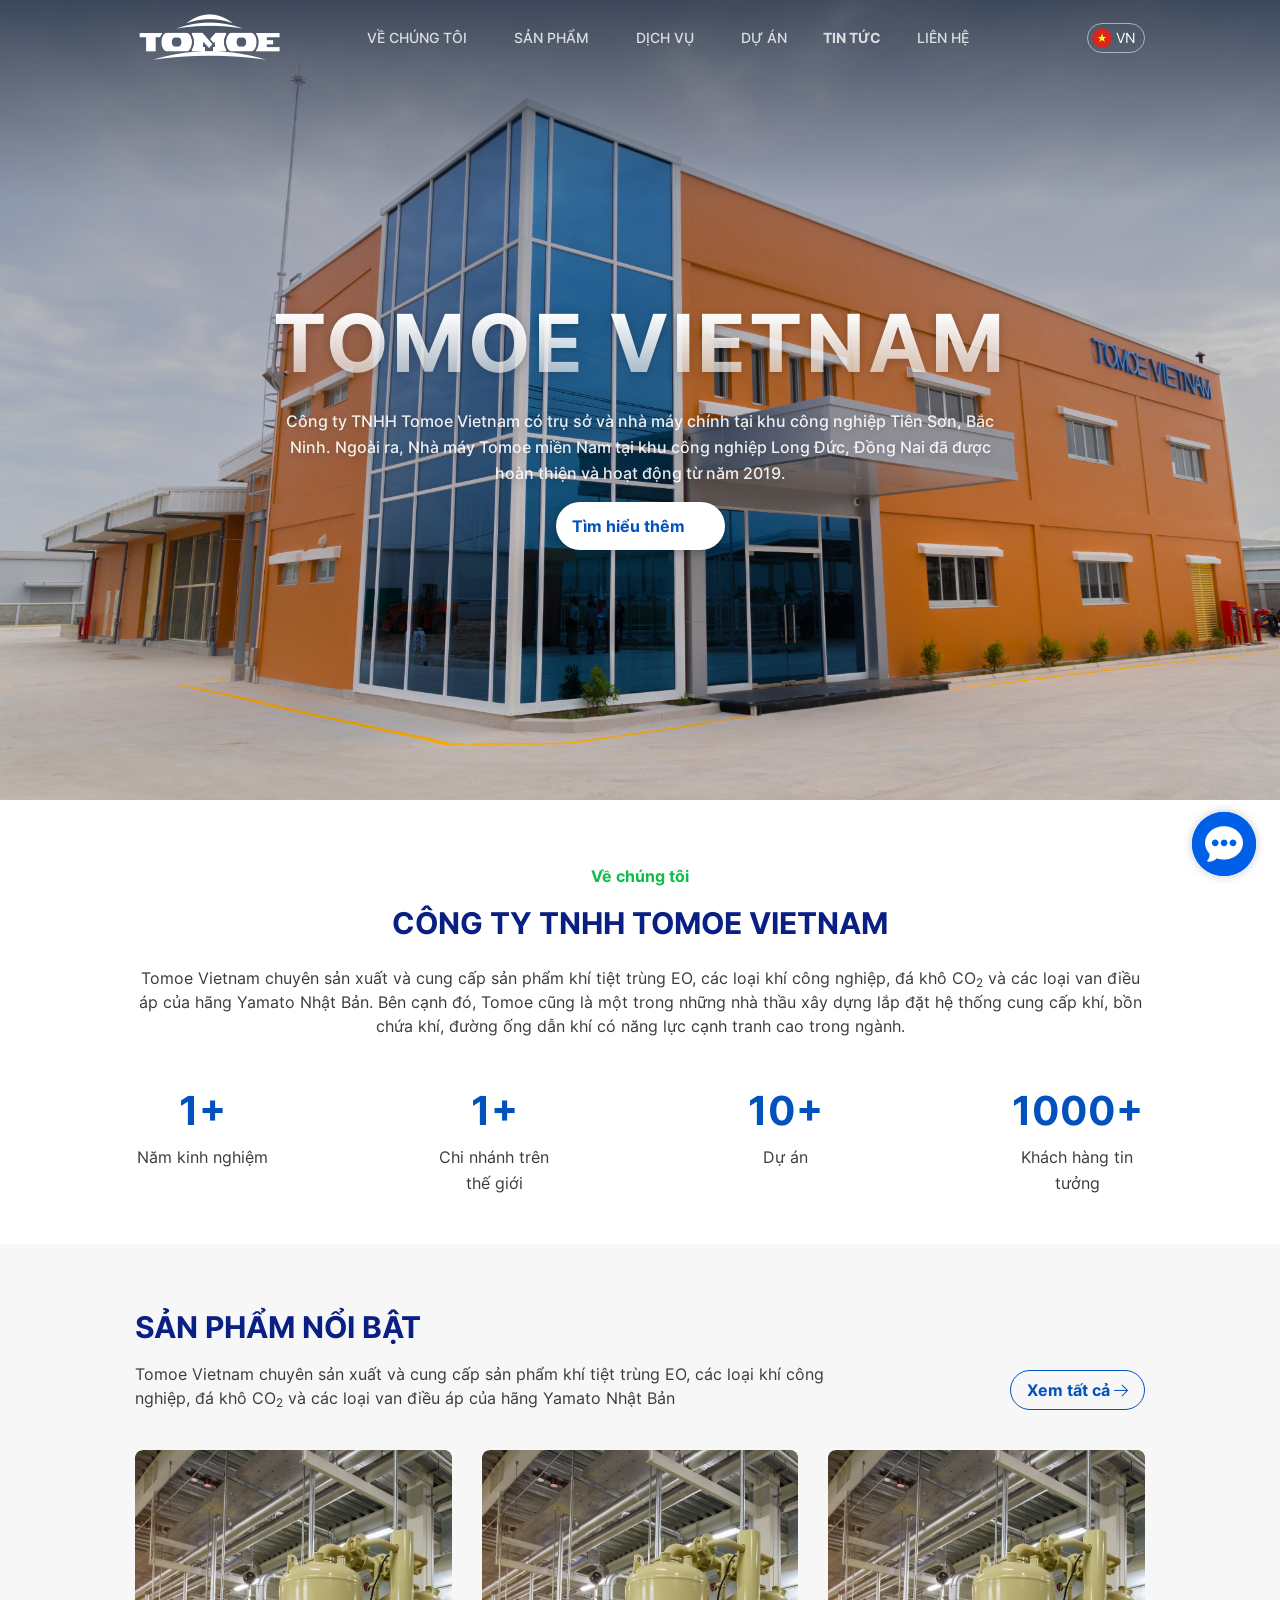
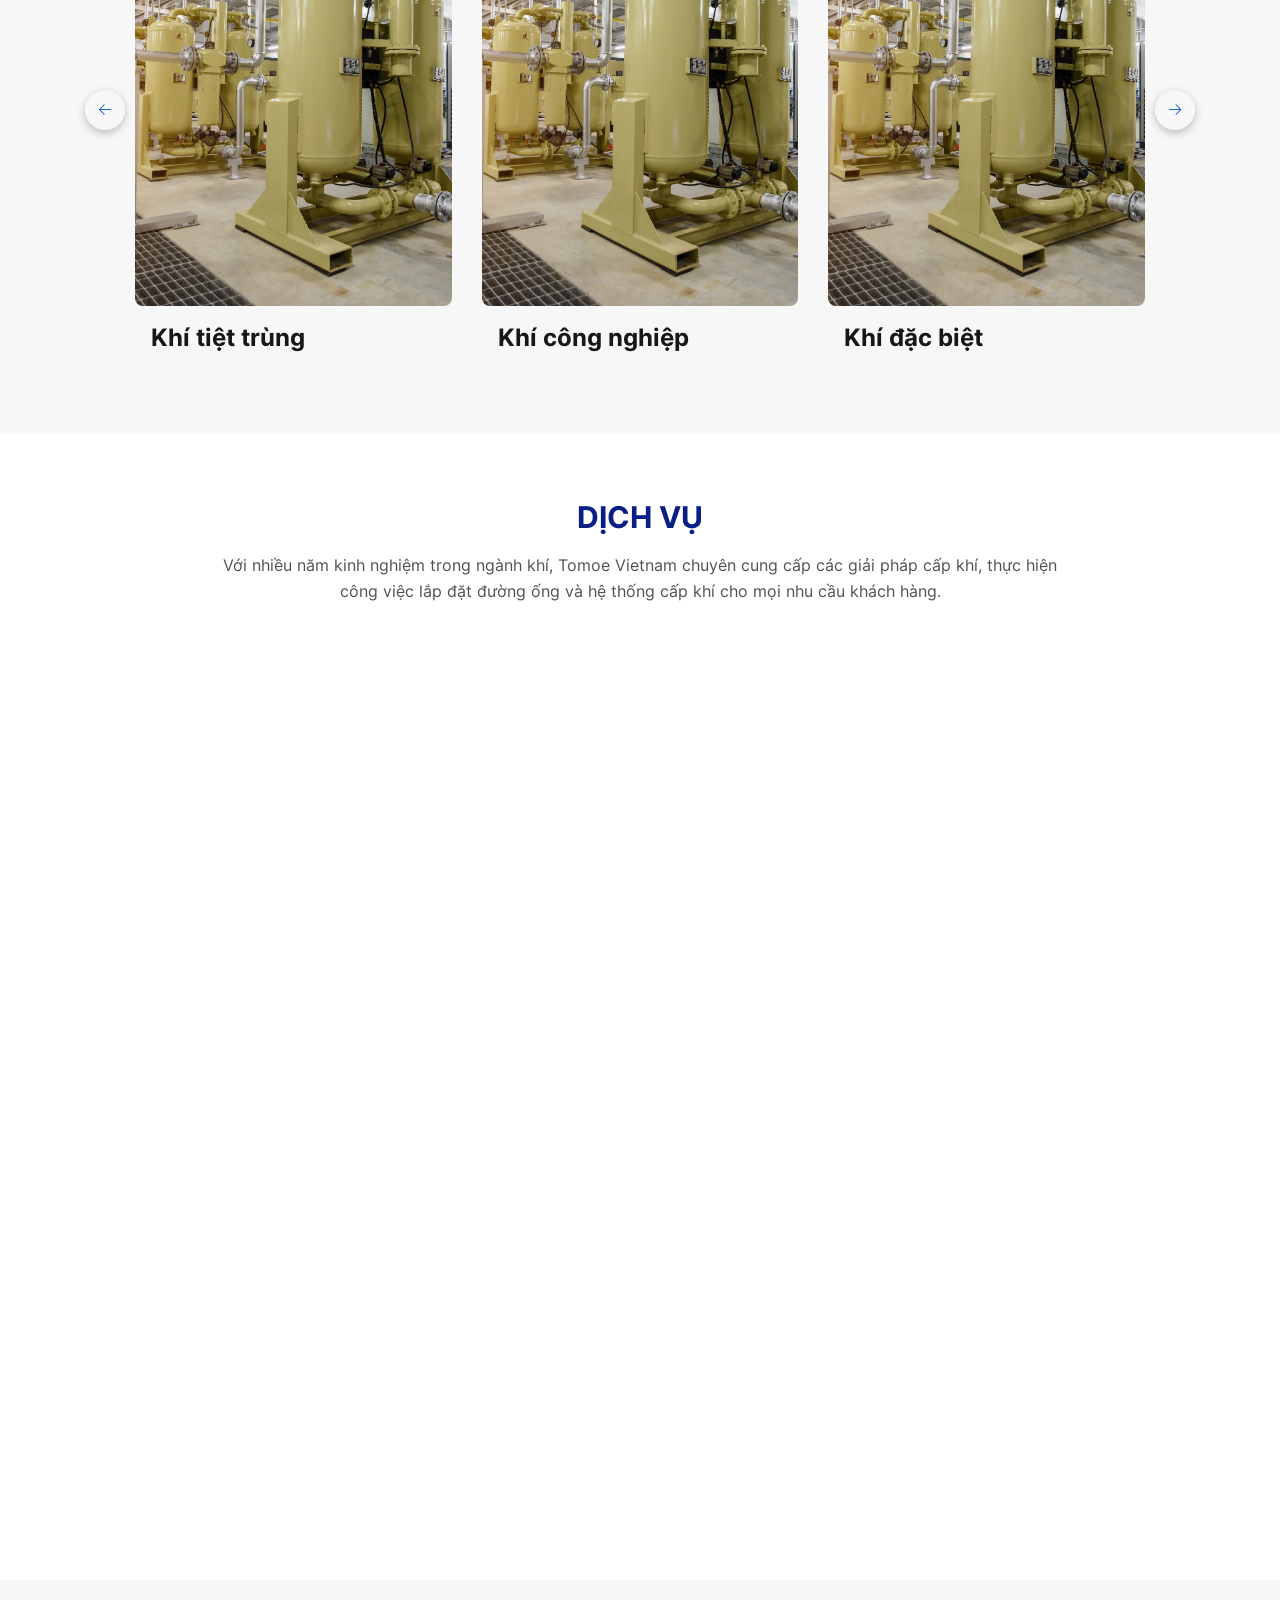
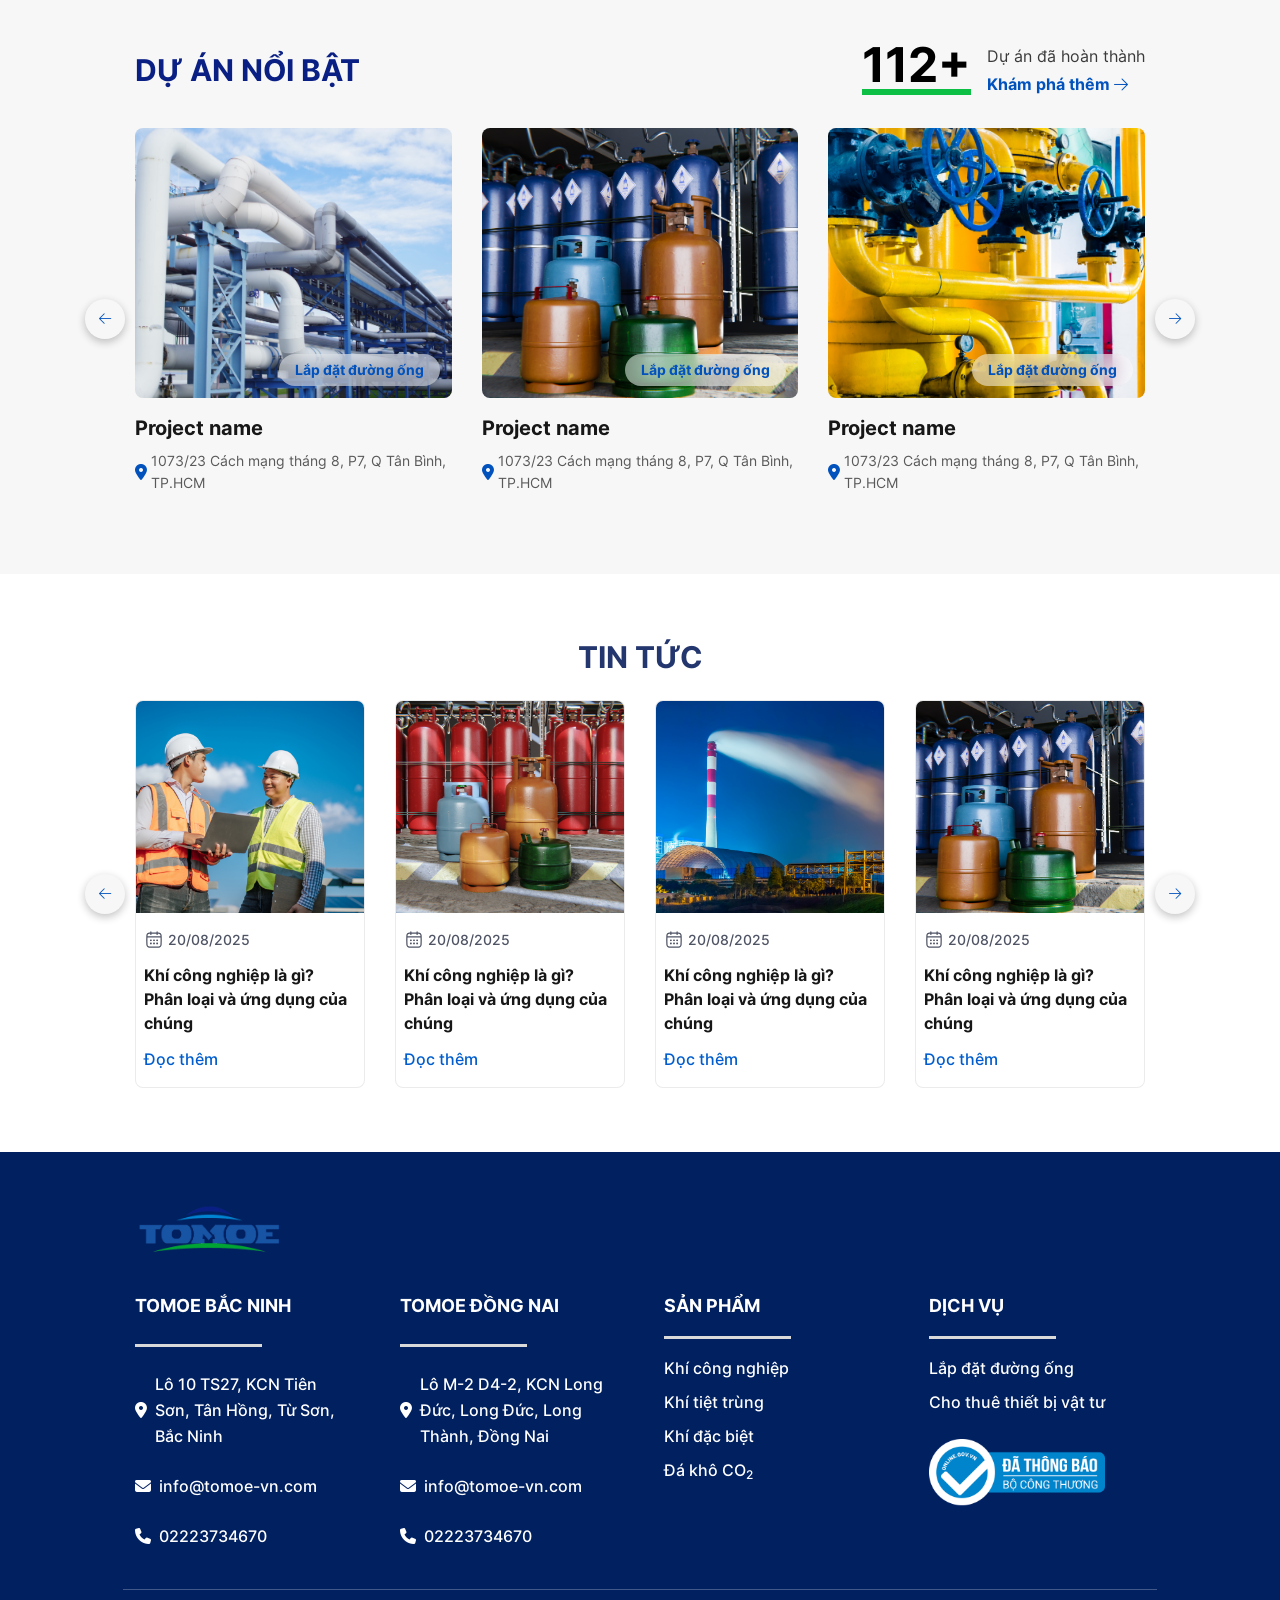
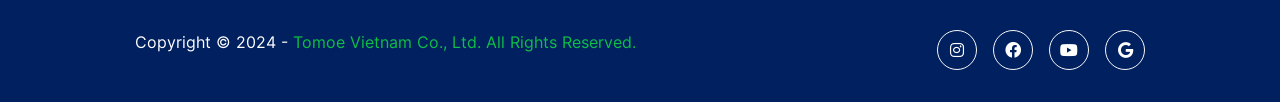
==== index.html @ 661ac026 "init theme" ====
<!DOCTYPE html>
<html lang="vi">

<head>
  <meta charset="utf-8">
  <meta name="viewport" content="width=device-width, initial-scale=1">
  <title>Tomoe Vietnam — Khí công nghiệp, khí tiệt trùng &amp; dịch vụ lắp đặt</title>
  <!-- Trang chủ theo Figma: Tomoe-VietNam, node 3061:3827 (Homepage - op1) -->
  <meta name="description"
    content="Tomoe Vietnam sản xuất và cung cấp khí tiệt trùng EO, khí công nghiệp, đá khô CO2 và dịch vụ lắp đặt đường ống, cho thuê thiết bị tại Bắc Ninh và Đồng Nai.">
  <link href="https://cdn.jsdelivr.net/npm/bootstrap@5/dist/css/bootstrap.min.css" rel="stylesheet">
  <link rel="stylesheet" href="https://unpkg.com/aos@next/dist/aos.css" />
  <link href="https://cdn.jsdelivr.net/npm/owl.carousel@2.3.4/dist/assets/owl.carousel.min.css" rel="stylesheet">
  <link rel="stylesheet"
    href="https://cdnjs.cloudflare.com/ajax/libs/odometer.js/0.4.8/themes/odometer-theme-default.min.css">
  <link href="style/style.css" rel="stylesheet">
</head>

<body class="page-home">
  <main>
    <section class="hero" aria-labelledby="hero-heading">
      <img class="hero__bg" src="images/554f3eec-7dec-4b24-9c02-e1f88b8ce74e.png" width="1440" height="800"
        alt="Nhà máy và văn phòng Tomoe Vietnam">
      <div class="hero__gradient" aria-hidden="true"></div>

      <header class="site-header navbar navbar-expand-xl navbar-dark p-0 w-100">
        <div class="container">
          <div class="site-header__bar">
            <a class="navbar-brand py-0" href="#">
              <img class="site-header__logo" src="assets/logo.png" width="153" height="76" alt="Tomoe Vietnam">
            </a>
            <button class="navbar-toggler shadow-none border-0" type="button" data-bs-toggle="collapse"
              data-bs-target="#mainNav" aria-controls="mainNav" aria-expanded="false" aria-label="Mở menu">
              <span class="navbar-toggler-icon"></span>
            </button>
            <nav class="collapse navbar-collapse justify-content-end" id="mainNav" aria-label="Chính">
              <ul class="navbar-nav site-header__nav align-items-xl-center mt-3 mt-xl-0">
                <li class="nav-item d-flex align-items-center gap-1"><a class="nav-link" href="ve-chung-toi.html">Về chúng
                    tôi</a><img class="site-header__chevron d-none d-xl-inline"
                    src="images/ef9cd179-3f30-4a53-98cf-22b5c286647d.png" width="7" height="4" alt=""></li>
                <li class="nav-item d-flex align-items-center gap-1"><a class="nav-link" href="#san-pham">Sản
                    phẩm</a><img class="site-header__chevron d-none d-xl-inline"
                    src="images/ef9cd179-3f30-4a53-98cf-22b5c286647d.png" width="7" height="4" alt=""></li>
                <li class="nav-item d-flex align-items-center gap-1"><a class="nav-link" href="#dich-vu">Dịch vụ</a><img
                    class="site-header__chevron d-none d-xl-inline"
                    src="images/ef9cd179-3f30-4a53-98cf-22b5c286647d.png" width="7" height="4" alt=""></li>
                <li class="nav-item"><a class="nav-link" href="#du-an">Dự án</a></li>
                <li class="nav-item"><a class="nav-link fw-semibold" href="tin-tuc.html">Tin tức</a></li>
                <li class="nav-item"><a class="nav-link" href="lien-he.html">Liên hệ</a></li>
                <li class="nav-item ms-xl-3">
                  <div class="site-header__tools">
                    <button type="button" class="btn btn-link p-0" aria-label="Tìm kiếm"><img
                        class="site-header__search" src="images/c0fecf38-0c7c-4d7a-afda-b432ae763163.png"
                        alt=""></button>
                    <div class="site-header__vsep" aria-hidden="true"><img
                        src="images/2bcc7972-1cbd-412e-aefd-817072a48f2d.png" alt=""></div>
                    <button type="button" class="site-header__lang site-header__locale"
                      aria-label="Chuyển sang tiếng Anh (Google Dịch)">
                      <img class="site-header__flag" src="images/b1db3ca6-cd4f-4f1f-890a-8ea16fbe6935.png" width="20"
                        height="20" alt="">
                      <span class="site-header__lang-label">VN</span>
                    </button>
                  </div>
                </li>
              </ul>
            </nav>
          </div>
        </div>
      </header>

      <div class="container hero__content">
        <h1 id="hero-heading" class="hero__title">Tomoe Vietnam</h1>
        <p class="hero__lead">Công ty TNHH Tomoe Vietnam có trụ sở và nhà máy chính tại khu công nghiệp Tiên Sơn, Bắc
          Ninh. Ngoài ra, Nhà máy Tomoe miền Nam tại khu công nghiệp Long Đức, Đồng Nai đã được hoàn thiện và hoạt động
          từ năm 2019.</p>
        <a class="hero__cta" href="ve-chung-toi.html">Tìm hiểu thêm<img
            src="images/53160e6c-74c6-4b95-b471-832168402c59.png" width="16" height="13" alt=""></a>
      </div>
    </section>

    <section id="ve-chung-toi" class="section-about">
      <div class="container">
        <div class="section-about__intro">
          <p class="section-about__kicker">Về chúng tôi</p>
          <h2 class="section-about__title">Công ty TNHH Tomoe Vietnam</h2>
          <p class="section-about__text">Tomoe Vietnam chuyên sản xuất và cung cấp sản phẩm khí tiệt trùng EO, các loại
            khí công nghiệp, đá khô CO<sub>2</sub> và các loại van điều áp của hãng Yamato Nhật Bản. Bên cạnh đó, Tomoe
            cũng là một trong những nhà thầu xây dựng lắp đặt hệ thống cung cấp khí, bồn chứa khí, đường ống dẫn khí có
            năng lực cạnh tranh cao trong ngành.</p>
        </div>

        <ul class="stats-row list-unstyled" role="list" aria-label="Thống kê nổi bật">
          <li class="stat-cell">
            <p class="stat-cell__value"><span class="odometer" data-count="1">0</span>+</p>
            <p class="stat-cell__label">Năm kinh nghiệm</p>
          </li>
          <li class="stat-divider d-none d-lg-block" aria-hidden="true"><img src="/assets/driver.svg" width="156"
              height="1" alt=""></li>
          <li class="stat-cell">
            <p class="stat-cell__value"><span class="odometer" data-count="1">0</span>+</p>
            <p class="stat-cell__label">Chi nhánh trên thế giới</p>
          </li>
          <li class="stat-divider d-none d-lg-block" aria-hidden="true"><img src="/assets/driver.svg" width="156"
              height="1" alt=""></li>
          <li class="stat-cell">
            <p class="stat-cell__value"><span class="odometer" data-count="10">0</span>+</p>
            <p class="stat-cell__label">Dự án</p>
          </li>
          <li class="stat-divider d-none d-lg-block" aria-hidden="true"><img src="/assets/driver.svg" width="156"
              height="1" alt=""></li>
          <li class="stat-cell">
            <p class="stat-cell__value"><span class="odometer" data-count="1000">0</span>+</p>
            <p class="stat-cell__label">Khách hàng tin tưởng</p>
          </li>
        </ul>
      </div>
    </section>

    <section id="san-pham" class="section-products" aria-labelledby="products-heading">
      <div class="container">
        <header class="section-products__head row align-items-end justify-content-between g-3 gx-lg-4">
          <div class="section-products__intro col-lg">
            <h2 id="products-heading" class="section-products__title">Sản phẩm nổi bật</h2>
            <p class="section-products__sub">Tomoe Vietnam chuyên sản xuất và cung cấp sản phẩm khí tiệt trùng EO, các
              loại khí công nghiệp, đá khô CO<sub>2</sub> và các loại van điều áp của hãng Yamato Nhật Bản</p>
          </div>
          <div class="col-auto">
            <a class="btn-tomoe-outline" href="#">Xem tất cả<i class="fa-light fa-arrow-right"></i></a>
          </div>
        </header>
        <div class="products-carousel position-relative">
          <div id="productsCarousel" class="owl-carousel products-carousel__owl" role="region"
            aria-roledescription="carousel" aria-labelledby="products-heading" data-products-owl>
            <div class="item">
              <article class="product-card">
                <div class="product-card__media">
                  <img class="product-card__cover" src="images/fca0f0d0-659d-47ed-a718-f6a65eaeff71.png" width="370"
                    height="456" alt="Hệ thống khí tiệt trùng">
                  <img class="product-card__cover" src="images/21077c71-6962-40c8-b947-5cf6923c99c0.png" width="370"
                    height="456" alt="" aria-hidden="true">
                  <div class="product-card__overlay">
                    <p>Khí tiệt trùng EO là hỗn hợp khí bao gồm khí CO<sub>2</sub> và khí Etylen Oxit
                      C<sub>2</sub>H<sub>4</sub>O. Hàm lượng CO<sub>2</sub> và C<sub>2</sub>H<sub>4</sub>O được tùy
                      chỉnh
                      theo yêu cầu của khách hàng, chủ yếu dựa trên yêu cầu của hệ thống tiệt trùng.</p>
                    <a href="#">Xem chi tiết<i class="fa-light fa-arrow-right"></i></a>
                  </div>
                </div>
                <h3 class="product-card__title">Khí tiệt trùng</h3>
              </article>
            </div>
            <div class="item">
              <article class="product-card">
                <div class="product-card__media">
                  <img class="product-card__cover" src="images/fca0f0d0-659d-47ed-a718-f6a65eaeff71.png" width="370"
                    height="456" alt="Ứng dụng khí công nghiệp">
                  <img class="product-card__cover" src="images/21077c71-6962-40c8-b947-5cf6923c99c0.png" width="370"
                    height="456" alt="" aria-hidden="true">
                  <div class="product-card__overlay">
                    <p>Khí tiệt trùng EO là hỗn hợp khí bao gồm khí CO<sub>2</sub> và khí Etylen Oxit
                      C<sub>2</sub>H<sub>4</sub>O. Hàm lượng CO<sub>2</sub> và C<sub>2</sub>H<sub>4</sub>O được tùy
                      chỉnh
                      theo yêu cầu của khách hàng, chủ yếu dựa trên yêu cầu của hệ thống tiệt trùng.</p>
                    <a href="san-pham-khi-cong-nghiep.html">Xem chi tiết<i class="fa-light fa-arrow-right"></i></a>
                  </div>
                </div>
                <h3 class="product-card__title">Khí công nghiệp</h3>
              </article>
            </div>
            <div class="item">
              <article class="product-card">
                <div class="product-card__media">
                  <img class="product-card__cover" src="images/fca0f0d0-659d-47ed-a718-f6a65eaeff71.png" width="370"
                    height="456" alt="Khí đặc biệt">
                  <img class="product-card__cover" src="images/21077c71-6962-40c8-b947-5cf6923c99c0.png" width="370"
                    height="456" alt="" aria-hidden="true">
                  <div class="product-card__overlay">
                    <p>Khí tiệt trùng EO là hỗn hợp khí bao gồm khí CO<sub>2</sub> và khí Etylen Oxit
                      C<sub>2</sub>H<sub>4</sub>O. Hàm lượng CO<sub>2</sub> và C<sub>2</sub>H<sub>4</sub>O được tùy
                      chỉnh
                      theo yêu cầu của khách hàng, chủ yếu dựa trên yêu cầu của hệ thống tiệt trùng.</p>
                    <a href="#">Xem chi tiết<i class="fa-light fa-arrow-right"></i></a>
                  </div>
                </div>
                <h3 class="product-card__title">Khí đặc biệt</h3>
              </article>
            </div>
          </div>
        </div>
      </div>
    </section>

    <section id="dich-vu" class="section-services" aria-labelledby="services-heading">
      <div class="container">
        <header class="section-services__head">
          <h2 id="services-heading" class="section-services__title">Dịch vụ</h2>
          <p class="section-services__lead">Với nhiều năm kinh nghiệm trong ngành khí, Tomoe Vietnam chuyên cung cấp các
            giải pháp cấp khí, thực hiện công việc lắp đặt đường ống và hệ thống cấp khí cho mọi nhu cầu khách hàng.</p>
        </header>

        <div class="service-row mb-5" data-aos-duration="700" data-aos-delay="200" data-aos="fade-right">
          <div class="row align-items-center gx-lg-4 gy-4">
            <div class="col-lg-6">
              <div class="service-row__media">
                <img src="images/0e9c6af3-5173-44d5-9667-2aab1a23d19c.png" width="585" height="400"
                  alt="Cho thuê thiết bị và vật tư ngành khí">
              </div>
            </div>
            <div class="col-lg-6">
              <div class="service-row__body">
                <div class="service-row__icon"><img src="/assets/icon.png" width="64" height="64" alt=""></div>
                <h3>Cho thuê thiết bị, vật tư</h3>
                <p>Faucibus fringilla risus amet ac elementum varius at pharetra risus. Suspendisse massa amet dolor
                  volutpat lorem malesuada aliquam mauris. Dolor magna imperdiet id vestibulum a malesuada aliquam amet
                  habitant.</p>
                <a class="service-row__link" href="#">Xem chi tiết<i class="fa-light fa-arrow-right"></i></a>
              </div>
            </div>
          </div>
        </div>

        <div class="service-row service-row--reverse mb-0" data-aos-duration="700" data-aos-delay="200"
          data-aos="fade-left">
          <div class="row align-items-center gx-lg-4 gy-4">
            <div class="col-lg-6 order-lg-2">
              <div class="service-row__media">
                <img src="images/0e9c6af3-5173-44d5-9667-2aab1a23d19c.png" width="585" height="400"
                  alt="Lắp đặt đường ống dẫn khí">
              </div>
            </div>
            <div class="col-lg-6 order-lg-1">
              <div class="service-row__body">
                <div class="service-row__icon"><img src="/assets/icon.png" width="64" height="64" alt=""></div>
                <h3>Lắp đặt đường ống</h3>
                <p>Faucibus fringilla risus amet ac elementum varius at pharetra risus. Suspendisse massa amet dolor
                  volutpat lorem malesuada aliquam mauris. Dolor magna imperdiet id vestibulum a malesuada aliquam amet
                  habitant.</p>
                <a class="service-row__link" href="#">Xem chi tiết<i class="fa-light fa-arrow-right"></i></a>
              </div>
            </div>
          </div>
        </div>
      </div>
    </section>

    <section id="du-an" class="section-projects" aria-labelledby="projects-heading">
      <div class="container">
        <div class="section-projects__head row align-items-center justify-content-between g-3 gx-lg-4">
          <div class="col-12 col-md">
            <h2 id="projects-heading" class="section-projects__title">Dự án nổi bật</h2>
          </div>
          <div class="col-12 col-md-auto">
            <div class="section-projects__stat">
              <div class="section-projects__stat-num"><span class="odometer" data-count="112">0</span>+</div>
              <div class="section-projects__stat-meta">
                <p>Dự án đã hoàn thành</p>
                <a class="section-projects__more" href="#">Khám phá thêm<i class="fa-light fa-arrow-right"></i></a>
              </div>
            </div>
          </div>
        </div>
        <div class="project-carousel position-relative">
          <div id="projectsCarousel" class="owl-carousel project-carousel__owl" role="region"
            aria-roledescription="carousel" aria-labelledby="projects-heading" data-projects-owl>
            <div class="item">
              <article class="project-card">
                <div class="project-card__media">
                  <img src="images/0e9c6af3-5173-44d5-9667-2aab1a23d19c.png" width="400" height="270"
                    alt="Công trình lắp đặt đường ống">
                  <span class="project-card__badge">Lắp đặt đường ống</span>
                </div>
                <div class="project-card-des">
                  <h3>Project name</h3>
                  <p class="project-card__loc"><i class="fa-solid fa-location-dot color-blue"></i>1073/23 Cách mạng tháng 8, P7, Q
                    Tân Bình, TP.HCM</p>
                </div>
              </article>
            </div>
            <div class="item">
              <article class="project-card">
                <div class="project-card__media">
                  <img src="images/09d31083-a48b-4363-9147-c40a24a32d6d.png" width="400" height="270"
                    alt="Dự án hệ thống khí">
                  <span class="project-card__badge">Lắp đặt đường ống</span>
                </div>
                <div class="project-card-des">
                  <h3>Project name</h3>
                  <p class="project-card__loc"><i class="fa-solid fa-location-dot color-blue"></i>1073/23 Cách mạng tháng 8, P7, Q
                    Tân Bình, TP.HCM</p>
                </div>
              </article>
            </div>
            <div class="item">
              <article class="project-card">
                <div class="project-card__media">
                  <img src="images/7e59c3dc-9ed4-4bb9-b627-11880f4ac20c.png" width="400" height="270"
                    alt="Dự án nhà máy">
                  <span class="project-card__badge">Lắp đặt đường ống</span>
                </div>
                <div class="project-card-des">
                  <h3>Project name</h3>
                  <p class="project-card__loc"><i class="fa-solid fa-location-dot color-blue"></i>1073/23 Cách mạng tháng 8, P7, Q
                    Tân Bình, TP.HCM</p>
                </div>
              </article>
            </div>
            
          </div>
        </div>
      </div>
    </section>

    <section id="tin-tuc" class="section-news" aria-labelledby="news-heading">
      <div class="container">
        <h2 id="news-heading" class="section-news__title text-center mb-4">Tin tức</h2>
        <div class="news-wrap position-relative">
          <div class="news-carousel position-relative">
            <div id="newsCarousel" class="owl-carousel news-carousel__owl" role="region"
              aria-roledescription="carousel" aria-labelledby="news-heading" data-news-owl>
              <div class="item">
                <article class="news-card">
                  <div class="news-card__img">
                    <img src="images/dc4aed71-9378-450f-8271-977d5af17149.png" width="280" height="212"
                      alt="Minh họa bài viết về khí công nghiệp">
                  </div>
                  <div class="news-card__body">
                    <div class="news-card__meta"><img src="/assets/caculate.svg" width="20"
                        height="20" alt=""><time datetime="2025-08-20">20/08/2025</time></div>
                    <h3 class="news-card__title">Khí công nghiệp là gì? Phân loại và ứng dụng của chúng</h3>
                    <a class="news-card__more" href="#">Đọc thêm</a>
                  </div>
                </article>
              </div>
              <div class="item">
                <article class="news-card">
                  <div class="news-card__img"><img src="images/2d945aa2-ee66-4346-98c5-d820f57b3e96.png" width="280"
                      height="212" alt="Hình ảnh tin tức khí công nghiệp"></div>
                  <div class="news-card__body">
                    <div class="news-card__meta"><img src="/assets/caculate.svg" width="20"
                        height="20" alt=""><time datetime="2025-08-20">20/08/2025</time></div>
                    <h3 class="news-card__title">Khí công nghiệp là gì? Phân loại và ứng dụng của chúng</h3>
                    <a class="news-card__more" href="#">Đọc thêm</a>
                  </div>
                </article>
              </div>
              <div class="item">
                <article class="news-card">
                  <div class="news-card__img"><img src="images/deecb830-5816-44dd-a9fc-bbd19f56c35a.png" width="280"
                      height="212" alt="Ứng dụng khí trong công nghiệp"></div>
                  <div class="news-card__body">
                    <div class="news-card__meta"><img src="/assets/caculate.svg" width="20"
                        height="20" alt=""><time datetime="2025-08-20">20/08/2025</time></div>
                    <h3 class="news-card__title">Khí công nghiệp là gì? Phân loại và ứng dụng của chúng</h3>
                    <a class="news-card__more" href="#">Đọc thêm</a>
                  </div>
                </article>
              </div>
              <div class="item">
                <article class="news-card">
                  <div class="news-card__img"><img src="images/09d31083-a48b-4363-9147-c40a24a32d6d.png" width="280"
                      height="212" alt="Dự án và tin tức Tomoe"></div>
                  <div class="news-card__body">
                    <div class="news-card__meta"><img src="/assets/caculate.svg" width="20"
                        height="20" alt=""><time datetime="2025-08-20">20/08/2025</time></div>
                    <h3 class="news-card__title">Khí công nghiệp là gì? Phân loại và ứng dụng của chúng</h3>
                    <a class="news-card__more" href="#">Đọc thêm</a>
                  </div>
                </article>
              </div>
            </div>
          </div>
        </div>
      </div>
    </section>

  </main>

  <footer id="lien-he" class="site-footer">
    <div class="site-footer__inner">
      <div class="container">
        <img class="site-footer__logo" src="images/97283b86-d141-48a7-bd26-efb7ad5d20e3.png" width="190" height="94"
          alt="Tomoe Vietnam">

        <div class="row site-footer__grid gy-4 gx-xl-5 mb-4">
          <address class="site-footer__col site-footer__col--office col-md-6 col-xl-3">
            <p class="site-footer__col-title">Tomoe Bắc Ninh</p>
            <hr class="site-footer__rule">
            <p class="site-footer__line"><i class="fa-solid fa-location-dot"></i>Lô 10 TS27,
              KCN Tiên Sơn, Tân Hồng, Từ Sơn, Bắc Ninh</p>
            <p class="site-footer__line"><i class="fa-solid fa-envelope"></i><a
                href="mailto:info@tomoe-vn.com">info@tomoe-vn.com</a></p>
            <p class="site-footer__line site-footer__line--phone"><i class="fa-solid fa-phone"></i><a
                href="tel:+842223734670">02223734670</a></p>
          </address>
          <address class="site-footer__col site-footer__col--office col-md-6 col-xl-3">
            <p class="site-footer__col-title">Tomoe Đồng Nai</p>
            <hr class="site-footer__rule">
            <p class="site-footer__line"><i class="fa-solid fa-location-dot"></i>Lô M-2
              D4-2, KCN Long Đức, Long Đức, Long Thành, Đồng Nai</p>
            <p class="site-footer__line"><i class="fa-solid fa-envelope"></i><a
                href="mailto:info@tomoe-vn.com">info@tomoe-vn.com</a></p>
            <p class="site-footer__line site-footer__line--phone"><i class="fa-solid fa-phone"></i><a
                href="tel:+842223734670">02223734670</a></p>
          </address>
          <div class="site-footer__col col-md-6 col-xl-3">
            <p class="site-footer__col-title">Sản phẩm</p>
            <hr class="site-footer__rule">
            <ul class="site-footer__list">
              <li><a href="san-pham-khi-cong-nghiep.html">Khí công nghiệp</a></li>
              <li><a href="#san-pham">Khí tiệt trùng</a></li>
              <li><a href="#san-pham">Khí đặc biệt</a></li>
              <li><a href="#san-pham">Đá khô CO<sub>2</sub></a></li>
            </ul>
          </div>
          <div class="site-footer__col site-footer__col--links col-md-6 col-xl-3">
            <p class="site-footer__col-title">Dịch vụ</p>
            <hr class="site-footer__rule">
            <ul class="site-footer__list">
              <li><a href="#dich-vu">Lắp đặt đường ống</a></li>
              <li><a href="#dich-vu">Cho thuê thiết bị vật tư</a></li>
            </ul>
            <div class="site-footer__badge mt-4">
              <img src="images/732d64cd-8dff-46f0-8381-f8474f853b54.png" width="176" height="67"
                alt="Đã thông báo Bộ Công Thương">
            </div>
          </div>
        </div>

        <div
          class="site-footer__bottom row align-items-center justify-content-between gy-3 pt-4 border-top border-white border-opacity-25">
          <p class="site-footer__copy col-12 col-md mb-0">Copyright © 2024 - <span>Tomoe Vietnam Co., Ltd. All Rights
              Reserved.</span></p>
          <div class="site-footer__social col-12 col-md-auto d-flex flex-wrap gap-3 justify-content-md-end">
            <a href="#" aria-label="Instagram">
             <i class="fa-brands fa-instagram"></i>
              </a>
            <a href="#" aria-label="Facebook">
              <i class="fa-brands fa-facebook"></i>
              </a>
            <a href="#" aria-label="YouTube">
              <i class="fa-brands fa-youtube"></i>
            </a>
            <a href="#" aria-label="Google">
              <i class="fa-brands fa-google"></i>
            </a>
          </div>
        </div>
      </div>
    </div>
  </footer>

  <a class="chat-fab" href="lien-he.html" aria-label="Liên hệ nhanh"><img
      src="/assets/chat.png"  alt=""></a>

  <script src="https://cdn.jsdelivr.net/npm/bootstrap@5/dist/js/bootstrap.bundle.min.js"></script>
  <script src="js/header-locale-toggle.js"></script>
  <script src="https://cdn.jsdelivr.net/npm/jquery@3.7.1/dist/jquery.min.js"></script>
  <script src="https://cdn.jsdelivr.net/npm/owl.carousel@2.3.4/dist/owl.carousel.min.js"></script>
  <script src="https://unpkg.com/aos@next/dist/aos.js"></script>
  <script src="https://cdnjs.cloudflare.com/ajax/libs/odometer.js/0.4.8/odometer.min.js"></script>
  <script src="js/products-owl.js"></script>
  <script>
    AOS.init();
    document.querySelectorAll('.odometer').forEach(el => {
      const value = el.getAttribute('data-count');

      setTimeout(() => {
        el.innerHTML = value;
      }, 300);
    });
  </script>
</body>

</html>
---- style/style.css ----
@charset "UTF-8";
@import url("all.css");
:root {
  --tomoe-blue-title: #0a1f84;
  --tomoe-blue-500: #0252bd;
  --tomoe-blue-100: #b1c9eb;
  --tomoe-green: #0ebf46;
  --tomoe-gray-body: #3a3a3a;
  --tomoe-gray-muted: #595959;
  --tomoe-gray-9: #171717;
  --tomoe-bg-muted: #f7f7f7;
  --tomoe-footer-deep: #012060;
  --tomoe-footer-top: #142674;
  --tomoe-link-blue: #015dcd;
  --tomoe-news-title: #23366d;
  /* Chữ: chỉ Inter local trong webfonts/ — không dùng CDN */
  --tomoe-font-sans: 'Inter', system-ui, -apple-system, 'Segoe UI', sans-serif;
}

@font-face {
  font-family: "Inter";
  font-style: normal;
  font-weight: 400;
  font-display: swap;
  src: url("../webfonts/Inter-Regular.otf") format("opentype");
}
@font-face {
  font-family: "Inter";
  font-style: normal;
  font-weight: 500;
  font-display: swap;
  src: url("../webfonts/Inter-Medium.otf") format("opentype");
}
/* Chỉ có 3 file OTF: 600–900 dùng bản Bold để khớp font-weight trong CSS */
@font-face {
  font-family: "Inter";
  font-style: normal;
  font-weight: 600;
  font-display: swap;
  src: url("../webfonts/Inter-Bold.otf") format("opentype");
}
@font-face {
  font-family: "Inter";
  font-style: normal;
  font-weight: 700;
  font-display: swap;
  src: url("../webfonts/Inter-Bold.otf") format("opentype");
}
@font-face {
  font-family: "Inter";
  font-style: normal;
  font-weight: 800;
  font-display: swap;
  src: url("../webfonts/Inter-Bold.otf") format("opentype");
}
@font-face {
  font-family: "Inter";
  font-style: normal;
  font-weight: 900;
  font-display: swap;
  src: url("../webfonts/Inter-Bold.otf") format("opentype");
}
html {
  scroll-behavior: smooth;
  scroll-padding-top: 6rem;
  font-family: var(--tomoe-font-sans);
  font-weight: 400;
}

body {
  font-family: var(--tomoe-font-sans);
  font-weight: 400;
  padding: 0;
  margin: 0;
  top: 0 !important;
}

.page-home .container {
  max-width: 1440px;
  margin-left: auto;
  margin-right: auto;
  padding-left: 135px;
  padding-right: 135px;
  width: 100%;
}
@media (max-width: 1199.98px) {
  .page-home .container {
    padding-left: 48px;
    padding-right: 48px;
  }
}
@media (max-width: 767.98px) {
  .page-home .container {
    padding-left: 16px;
    padding-right: 16px;
  }
}

.ul-reset {
  padding: 0;
  margin: 0;
}
.ul-reset li {
  list-style: none;
}

.hero {
  position: relative;
  min-height: 800px;
  margin: 0 auto;
  background: #010f26;
}

.hero__bg {
  position: absolute;
  inset: 0;
  width: 100%;
  height: 100%;
  -o-object-fit: cover;
     object-fit: cover;
}

.hero__gradient {
  position: absolute;
  inset: 0;
  background: linear-gradient(180deg, rgba(1, 16, 38, 0.7) 0%, rgba(2, 26, 59, 0.2) 25.24%, rgba(2, 26, 59, 0) 68.75%, rgba(2, 26, 59, 0) 100%);
  pointer-events: none;
}

.site-header {
  position: relative;
  z-index: 10;
  padding: 4px 0;
  min-height: 72px;
}

.site-header.navbar {
  background: transparent !important;
}

.site-header__bar {
  display: flex;
  flex-wrap: wrap;
  align-items: center;
  justify-content: space-between;
  gap: 12px;
  width: 100%;
}

.site-header__logo {
  height: 76px;
  width: auto;
  display: block;
}

.site-header__nav .nav-link {
  font-size: 14px;
  font-weight: 500;
  line-height: 22px;
  color: rgba(255, 255, 255, 0.8) !important;
  text-transform: uppercase;
  padding: 0.5rem 0 !important;
}

@media (min-width: 1200px) {
  .site-header__nav {
    -moz-column-gap: 36px;
         column-gap: 36px;
  }
}
.site-header__nav .nav-link:hover {
  color: #fff !important;
}

.site-header__nav .nav-item {
  display: flex;
  align-items: center;
  gap: 8px;
}

.site-header__chevron {
  width: 7px;
  height: 4px;
}

.site-header__tools {
  display: flex;
  align-items: center;
  gap: 16px;
}

.site-header__search {
  width: 16px;
  height: 16px;
}

.site-header__vsep {
  width: 16px;
  height: 16px;
  display: flex;
  align-items: center;
  justify-content: center;
}

.site-header__vsep img {
  width: 16px;
  height: 1px;
}

.site-header__lang {
  display: flex;
  align-items: center;
  gap: 4px;
  border: 1px solid rgba(236, 239, 244, 0.6);
  border-radius: 28px;
  padding: 4px 8px 4px 4px;
}

button.site-header__lang.site-header__locale {
  background: transparent;
  margin: 0;
  font: inherit;
  font-family: inherit;
  cursor: pointer;
  -moz-appearance: none;
       appearance: none;
  -webkit-appearance: none;
}

.site-header__locale:focus-visible {
  outline: 2px solid #10a6ff;
  outline-offset: 2px;
}

.site-header-google-translate {
  position: absolute;
  width: 0;
  height: 0;
  overflow: hidden;
  opacity: 0;
  pointer-events: none;
}

iframe.skiptranslate,
.goog-te-banner-frame {
  display: none !important;
}

.site-header__flag {
  width: 20px;
  height: 20px;
  border-radius: 50%;
  -o-object-fit: cover;
     object-fit: cover;
}

.site-header__lang span {
  font-size: 14px;
  line-height: 20px;
  color: #fff;
}

.hero__content {
  position: relative;
  z-index: 2;
  padding: 218px 0 120px;
  text-align: center;
  display: flex;
  flex-direction: column;
  align-items: center;
  gap: 16px;
  filter: drop-shadow(0 2px 5px rgba(0, 0, 0, 0.25));
}

@media (max-width: 1199.98px) {
  .hero__content {
    padding-top: 160px;
  }
}
@media (max-width: 767.98px) {
  .hero__content {
    padding: 120px 0 80px;
  }
}
.hero__title {
  margin: 0;
  font-size: 80px;
  line-height: 98px;
  font-weight: 900;
  letter-spacing: 3.2px;
  text-transform: uppercase;
  background: linear-gradient(to top, rgba(255, 255, 255, 0.5) 0%, #ffffff 82%);
  -webkit-background-clip: text;
  background-clip: text;
  -webkit-text-fill-color: transparent;
  color: transparent;
}

@media (max-width: 767.98px) {
  .hero__title {
    font-size: 42px;
    line-height: 1.1;
    letter-spacing: 1px;
  }
}
.hero__lead {
  margin: 0;
  max-width: 724px;
  font-size: 16px;
  font-weight: 500;
  line-height: 26px;
  color: rgba(255, 255, 255, 0.9);
}

.hero__cta {
  display: inline-flex;
  align-items: center;
  gap: 8px;
  height: 48px;
  padding: 8px 16px;
  background: #fff;
  border-radius: 56px;
  text-decoration: none;
  font-size: 16px;
  font-weight: 600;
  line-height: 24px;
  color: var(--tomoe-blue-500);
}

.hero__cta img {
  width: 16px;
  height: 13px;
}

.section-about {
  padding: 64px 0 48px;
}

.section-about__intro {
  text-align: center;
  max-width: 1170px;
  margin: 0 auto;
}

.section-about__kicker {
  margin: 0 0 16px;
  font-size: 16px;
  font-weight: 600;
  line-height: 24px;
  color: var(--tomoe-green);
}

.section-about__title {
  margin: 0 0 24px;
  font-size: 30px;
  font-weight: 700;
  line-height: 38px;
  text-transform: uppercase;
  color: var(--tomoe-blue-title);
}

.section-about__text {
  margin: 0 auto;
  max-width: 1170px;
  font-size: 16px;
  line-height: 24px;
  color: var(--tomoe-gray-body);
}

.stats-row {
  margin-top: 48px;
  display: flex;
  align-items: stretch;
  justify-content: space-between;
  gap: 0;
}

ul.stats-row {
  list-style: none;
  padding-inline-start: 0;
  margin-block-end: 0;
}

@media (max-width: 991.98px) {
  .stats-row {
    flex-wrap: wrap;
    justify-content: center;
    gap: 32px;
  }
}
.stat-cell {
  flex: 1 1 0;
  text-align: center;
  display: flex;
  flex-direction: column;
  align-items: center;
  gap: 8px;
  min-width: 0;
}

.stat-cell__value {
  margin: 0;
  font-size: 40px;
  font-weight: 600;
  line-height: 50px;
  color: var(--tomoe-blue-500);
}

.stat-cell__label {
  margin: 0;
  font-size: 16px;
  line-height: 26px;
  color: var(--tomoe-gray-body);
}

.stat-divider {
  width: 156px;
  height: 0;
  flex-shrink: 0;
  align-self: center;
  transform: rotate(90deg);
}

.stat-divider img {
  display: block;
  width: 156px;
  height: 1px;
}

@media (max-width: 991.98px) {
  .stat-divider {
    display: none;
  }
}
/* â€”â€” Products â€”â€” */
.section-products {
  background: var(--tomoe-bg-muted);
  padding: 64px 0;
}

.section-products__head {
  margin-bottom: 40px;
}

.section-products__title {
  margin: 0 0 16px;
  font-size: 30px;
  font-weight: 700;
  line-height: 38px;
  text-transform: uppercase;
  color: var(--tomoe-blue-title);
}

.section-products__sub {
  margin: 0;
  max-width: 724px;
  font-size: 16px;
  line-height: 24px;
  color: var(--tomoe-gray-body);
}

.btn-tomoe-outline {
  display: inline-flex;
  align-items: center;
  gap: 4px;
  height: 40px;
  padding: 8px 16px;
  border: 1px solid var(--tomoe-blue-500);
  border-radius: 56px;
  background: transparent;
  font-size: 16px;
  font-weight: 600;
  line-height: 24px;
  color: var(--tomoe-blue-500);
  text-decoration: none;
  white-space: nowrap;
}

.project-card-des {
  display: flex;
  gap: 8px;
  flex-direction: column;
}

.color-blue {
  color: var(--tomoe-blue-500);
}

.btn-tomoe-outline img {
  width: 24px;
  height: 24px;
}

/* Owl — Sản phẩm nổi bật */
.products-carousel {
  position: relative;
}
.products-carousel .owl-carousel .owl-dots.disabled,
.products-carousel .owl-carousel .owl-nav.disabled {
  display: flex;
}

.products-carousel__owl .item {
  display: flex;
  justify-content: center;
}
.products-carousel__owl .owl-nav {
  position: absolute;
  left: 0;
  right: 0;
  top: 50%;
  transform: translateY(-50%);
  display: flex;
  justify-content: space-between;
  align-items: center;
  margin: 0;
  pointer-events: none;
  z-index: 2;
}
.products-carousel__owl .owl-nav button.owl-prev {
  transform: translateX(-50px);
}
.products-carousel__owl .owl-nav button.owl-next {
  transform: translateX(50px);
}
.products-carousel__owl .owl-nav button.owl-prev,
.products-carousel__owl .owl-nav button.owl-next {
  pointer-events: auto;
  width: 40px;
  height: 40px;
  padding: 0;
  margin: 0;
  border: 0;
  background: var(--tomoe-bg-muted) !important;
  border-radius: 50%;
  cursor: pointer;
  display: flex;
  align-items: center;
  justify-content: center;
  box-shadow: rgba(0, 0, 0, 0.24) 0 3px 8px;
}
.products-carousel__owl .owl-nav button.owl-prev i,
.products-carousel__owl .owl-nav button.owl-next i {
  font-size: 14px;
}
.products-carousel__owl .owl-nav button span {
  display: flex;
  line-height: 0;
}
.products-carousel__owl .owl-nav button.owl-prev.disabled,
.products-carousel__owl .owl-nav button.owl-next.disabled {
  opacity: 1 !important;
  cursor: pointer !important;
  pointer-events: auto !important;
}
.products-carousel__owl .owl-nav button .products-carousel__nav-icon {
  font-size: 28px;
  line-height: 1;
  color: var(--tomoe-blue-500);
}
@media (max-width: 1299.98px) {
  .products-carousel__owl .owl-nav {
    display: none;
  }
}

/* Owl — Dự án nổi bật */
.project-carousel {
  position: relative;
}
.project-carousel .owl-carousel .owl-dots.disabled,
.project-carousel .owl-carousel .owl-nav.disabled {
  display: flex;
}

.project-carousel__owl .item {
  display: flex;
  justify-content: center;
}
.project-carousel__owl .owl-nav {
  position: absolute;
  left: 0;
  right: 0;
  top: 50%;
  transform: translateY(-50%);
  display: flex;
  justify-content: space-between;
  align-items: center;
  margin: 0;
  pointer-events: none;
  z-index: 2;
}
.project-carousel__owl .owl-nav button.owl-prev {
  transform: translateX(-50px);
}
.project-carousel__owl .owl-nav button.owl-next {
  transform: translateX(50px);
}
.project-carousel__owl .owl-nav button.owl-prev,
.project-carousel__owl .owl-nav button.owl-next {
  pointer-events: auto;
  width: 40px;
  height: 40px;
  padding: 0;
  margin: 0;
  border: 0;
  background: var(--tomoe-bg-muted) !important;
  border-radius: 50%;
  cursor: pointer;
  display: flex;
  align-items: center;
  justify-content: center;
  box-shadow: rgba(0, 0, 0, 0.24) 0 3px 8px;
}
.project-carousel__owl .owl-nav button.owl-prev i,
.project-carousel__owl .owl-nav button.owl-next i {
  font-size: 14px;
}
.project-carousel__owl .owl-nav button span {
  display: flex;
  line-height: 0;
}
.project-carousel__owl .owl-nav button.owl-prev.disabled,
.project-carousel__owl .owl-nav button.owl-next.disabled {
  opacity: 1 !important;
  cursor: pointer !important;
  pointer-events: auto !important;
}
.project-carousel__owl .owl-nav button .products-carousel__nav-icon {
  font-size: 28px;
  line-height: 1;
  color: var(--tomoe-blue-500);
}
@media (max-width: 1299.98px) {
  .project-carousel__owl .owl-nav {
    display: none;
  }
}

/* Owl — Tin tức */
.news-carousel {
  position: relative;
}
.news-carousel .owl-carousel .owl-dots.disabled,
.news-carousel .owl-carousel .owl-nav.disabled {
  display: flex;
}

.news-carousel__owl .item {
  display: flex;
  justify-content: center;
}
.news-carousel__owl .owl-nav {
  position: absolute;
  left: 0;
  right: 0;
  top: 50%;
  transform: translateY(-50%);
  display: flex;
  justify-content: space-between;
  align-items: center;
  margin: 0;
  pointer-events: none;
  z-index: 2;
}
.news-carousel__owl .owl-nav button.owl-prev {
  transform: translateX(-50px);
}
.news-carousel__owl .owl-nav button.owl-next {
  transform: translateX(50px);
}
.news-carousel__owl .owl-nav button.owl-prev,
.news-carousel__owl .owl-nav button.owl-next {
  pointer-events: auto;
  width: 40px;
  height: 40px;
  padding: 0;
  margin: 0;
  border: 0;
  background: var(--tomoe-bg-muted) !important;
  border-radius: 50%;
  cursor: pointer;
  display: flex;
  align-items: center;
  justify-content: center;
  box-shadow: rgba(0, 0, 0, 0.24) 0 3px 8px;
}
.news-carousel__owl .owl-nav button.owl-prev i,
.news-carousel__owl .owl-nav button.owl-next i {
  font-size: 14px;
}
.news-carousel__owl .owl-nav button span {
  display: flex;
  line-height: 0;
}
.news-carousel__owl .owl-nav button.owl-prev.disabled,
.news-carousel__owl .owl-nav button.owl-next.disabled {
  opacity: 1 !important;
  cursor: pointer !important;
  pointer-events: auto !important;
}
.news-carousel__owl .owl-nav button .products-carousel__nav-icon {
  font-size: 28px;
  line-height: 1;
  color: var(--tomoe-blue-500);
}
@media (max-width: 1299.98px) {
  .news-carousel__owl .owl-nav {
    display: none;
  }
}

.product-card {
  max-width: 370px;
  margin-left: auto;
  margin-right: auto;
  width: 100%;
  border-radius: 8px;
  overflow: hidden;
}

.product-card__media {
  position: relative;
  height: 456px;
  overflow: hidden;
  border-radius: 8px;
}

.product-card__media img.product-card__cover {
  position: absolute;
  inset: 0;
  width: 100%;
  height: 100%;
  -o-object-fit: cover;
     object-fit: cover;
}

.product-card__overlay {
  position: absolute;
  inset: 0;
  box-sizing: border-box;
  background: rgba(9, 31, 132, 0.85);
  opacity: 0;
  transition: opacity 0.25s ease;
  display: flex;
  flex-direction: column;
  align-items: flex-start;
  justify-content: center;
  padding: 24px;
  text-align: left;
}
.product-card__overlay i {
  color: var(--tomoe-green);
}

.product-card:hover .product-card__overlay {
  opacity: 1;
}

.product-card__overlay > p {
  margin: 0;
  max-width: 322px;
  width: 100%;
  color: rgba(255, 255, 255, 0.9);
  font-size: 16px;
  line-height: 26px;
}

.product-card__overlay > a {
  display: inline-flex;
  align-items: center;
  gap: 8px;
  margin-top: 24px;
  font-size: 18px;
  font-weight: 600;
  line-height: 28px;
  color: #fff;
  text-decoration: none;
}

.product-card__overlay > a img {
  width: 16px;
  height: 13px;
}

.product-card__title {
  margin: 0;
  padding: 16px;
  font-size: 24px;
  font-weight: 600;
  line-height: 32px;
  color: var(--tomoe-gray-9);
}

/* â€”â€” Services â€”â€” */
.section-services {
  padding: 64px 0 80px;
}

.section-services__head {
  text-align: center;
  max-width: 837px;
  margin: 0 auto 48px;
}

.section-services__title {
  margin: 0 0 16px;
  font-size: 30px;
  font-weight: 700;
  line-height: 38px;
  text-transform: uppercase;
  color: var(--tomoe-blue-title);
}

.section-services__lead {
  margin: 0;
  font-size: 16px;
  line-height: 26px;
  color: rgba(38, 38, 38, 0.8);
}

.service-row {
  margin-bottom: 48px;
}

.service-row:last-child {
  margin-bottom: 0;
}

.service-row__media {
  height: 400px;
  border-radius: 8px;
  overflow: hidden;
}

.service-row__media img {
  width: 100%;
  height: 100%;
  -o-object-fit: cover;
     object-fit: cover;
}

.service-row__body {
  min-width: 0;
}

.service-row:not(.service-row--reverse) .service-row__body {
  padding-left: 0;
}

@media (min-width: 992px) {
  .service-row:not(.service-row--reverse) .service-row__body {
    padding-left: 30px;
  }
}
.service-row--reverse .service-row__body {
  padding-right: 0;
  text-align: right;
  display: flex;
  flex-direction: column;
  align-items: flex-end;
}

@media (min-width: 992px) {
  .service-row--reverse .service-row__body {
    padding-right: 30px;
  }
}
.service-row__icon {
  width: 64px;
  height: 64px;
  margin-bottom: 24px;
}

.service-row__icon img {
  width: 100%;
  height: 100%;
  -o-object-fit: contain;
     object-fit: contain;
}

.service-row__body h3 {
  margin: 0 0 16px;
  font-size: 24px;
  font-weight: 600;
  line-height: 30px;
  color: var(--tomoe-gray-9);
}

.service-row__body p {
  margin: 0 0 16px;
  font-size: 16px;
  line-height: 24px;
  color: var(--tomoe-gray-body);
  text-align: justify;
}

.service-row--reverse .service-row__body p {
  text-align: justify;
}

.service-row__link {
  display: inline-flex;
  align-items: center;
  gap: 8px;
  font-size: 16px;
  font-weight: 600;
  line-height: 24px;
  color: var(--tomoe-blue-500);
  text-decoration: none;
}

.service-row__link img {
  width: 16px;
  height: 13px;
}

@media (max-width: 991.98px) {
  .service-row:not(.service-row--reverse) .service-row__body,
  .service-row--reverse .service-row__body {
    padding: 0;
    text-align: left;
    align-items: flex-start;
  }
}
/* â€”â€” Projects â€”â€” */
.section-projects {
  background: var(--tomoe-bg-muted);
  padding: 64px 0;
}

.section-projects__head {
  margin-bottom: 32px;
}

.section-projects__title {
  margin: 0;
  font-size: 30px;
  font-weight: 700;
  line-height: 38px;
  text-transform: uppercase;
  color: var(--tomoe-blue-title);
}

.section-projects__stat {
  display: flex;
  align-items: center;
  gap: 16px;
}

.section-projects__stat-num {
  margin: 0;
  font-size: 48px;
  font-weight: 800;
  line-height: 40px;
  text-transform: uppercase;
  color: #000;
  border-bottom: 6px solid var(--tomoe-green);
  padding-bottom: 4px;
}

.section-projects__stat-meta {
  display: flex;
  flex-direction: column;
  gap: 4px;
}

.section-projects__stat p {
  margin: 0;
  font-size: 16px;
  line-height: 24px;
  color: var(--tomoe-gray-body);
}

.section-projects__more {
  display: inline-flex;
  align-items: center;
  gap: 4px;
  font-size: 16px;
  font-weight: 600;
  line-height: 24px;
  color: var(--tomoe-blue-500);
  text-decoration: none;
}

.section-projects__more img {
  width: 24px;
  height: 24px;
}

.project-card {
  display: flex;
  flex-direction: column;
  gap: 16px;
  height: 100%;
  max-width: 400px;
  margin-left: auto;
  margin-right: auto;
  width: 100%;
}

.project-card__media {
  position: relative;
  height: 270px;
  border-radius: 8px;
  overflow: hidden;
}

.project-card__media img {
  width: 100%;
  height: 100%;
  -o-object-fit: cover;
     object-fit: cover;
}

.project-card__badge {
  position: absolute;
  right: 12px;
  bottom: 12px;
  display: flex;
  align-items: center;
  height: 32px;
  padding: 8px 16px;
  border-radius: 56px;
  background: rgba(255, 255, 255, 0.5);
  backdrop-filter: blur(10.2px);
  font-size: 14px;
  font-weight: 600;
  line-height: 22px;
  color: var(--tomoe-blue-500);
}

.project-card h3 {
  margin: 0;
  font-size: 20px;
  font-weight: 600;
  line-height: 28px;
  color: var(--tomoe-gray-9);
}

.project-card__loc {
  display: flex;
  align-items: center;
  gap: 4px;
  font-size: 14px;
  line-height: 22px;
  color: var(--tomoe-gray-muted);
}
.project-card__loc i {
  color: var(--tomoe-blue-500);
}

.project-card__loc i {
  font-size: 16px;
  line-height: 1;
}

.project-card__loc img {
  width: 16px;
  height: 16px;
}

/* â€”â€” News â€”â€” */
.section-news {
  padding: 64px 0;
}

.section-news__title {
  margin: 0;
  text-align: center;
  font-size: 30px;
  font-weight: 700;
  line-height: 38px;
  text-transform: uppercase;
  color: var(--tomoe-news-title);
}

.news-wrap {
  position: relative;
}

.news-card {
  max-width: 280px;
  margin-left: auto;
  margin-right: auto;
  width: 100%;
  border: 1px solid rgba(216, 216, 216, 0.5);
  border-radius: 8px;
  overflow: hidden;
  background: #fff;
  display: flex;
  flex-direction: column;
}

.news-card__img {
  position: relative;
  height: 212px;
  overflow: hidden;
}

.news-card__img img {
  width: 100%;
  height: 100%;
  -o-object-fit: cover;
     object-fit: cover;
}

.news-card__body {
  padding: 16px 8px;
  display: flex;
  flex-direction: column;
  gap: 12px;
  flex: 1;
}

.news-card__meta {
  display: flex;
  align-items: center;
  gap: 4px;
  font-size: 14px;
  font-weight: 500;
  line-height: 22px;
  color: #4f5465;
}

.news-card__meta img {
  width: 20px !important;
  height: 20px;
}

.news-card__title {
  margin: 0;
  font-size: 16px;
  font-weight: 600;
  line-height: 24px;
  color: var(--tomoe-gray-9);
}

.news-card__more {
  margin-top: auto;
  font-size: 16px;
  font-weight: 500;
  line-height: 24px;
  color: var(--tomoe-link-blue);
  text-decoration: none;
}

@media (max-width: 767.98px) {
  .section-news {
    padding-left: 0;
    padding-right: 0;
  }
}
.site-footer {
  position: relative;
  min-height: 520px;
  overflow: hidden;
  background: var(--tomoe-footer-deep);
  color: #fff;
}

.site-footer__deco-ellipse {
  position: absolute;
  right: -200px;
  top: 143px;
  width: 1365px;
  height: 1365px;
  pointer-events: none;
  opacity: 0.35;
}

.site-footer__deco-br {
  position: absolute;
  right: -365px;
  bottom: -123px;
  width: 1366px;
  height: 774px;
  pointer-events: none;
  -o-object-fit: cover;
     object-fit: cover;
}

.site-footer__corner {
  position: absolute;
  right: 24px;
  bottom: 120px;
  width: 38px;
  height: 40px;
}

.site-footer__inner {
  position: relative;
  z-index: 2;
  padding: 40px 0 32px;
}

@media (max-width: 1199.98px) {
  .site-footer__inner {
    padding: 40px 0 32px;
  }
}
@media (max-width: 767.98px) {
  .site-footer__inner {
    padding: 32px 0 24px;
  }
}
.site-footer__logo {
  height: 76px;
  width: auto;
  margin-bottom: 24px;
}

.site-footer__grid {
  margin-bottom: 24px;
}

.site-footer__col-title {
  margin: 0 0 16px;
  font-size: 18px;
  font-weight: 700;
  line-height: 28px;
  text-transform: uppercase;
}

.site-footer__rule {
  width: 127px;
  height: 3px;
  margin: 0 0 16px;
  border: 0;
  background: #d9d9d9;
  opacity: 1;
}

.site-footer__list {
  list-style: none;
  padding: 0;
  margin: 0;
  display: flex;
  flex-direction: column;
  gap: 8px;
}

.site-footer__list a {
  color: #fff;
  font-size: 16px;
  font-weight: 500;
  line-height: 26px;
  text-decoration: none;
}

.site-footer__list a:hover {
  text-decoration: underline;
}

address.site-footer__col--office {
  display: flex;
  flex-direction: column;
  gap: 8px;
  font-style: normal;
}

.site-footer__col--links {
  display: flex;
  flex-direction: column;
}

.site-footer__line {
  display: flex;
  gap: 8px;
  align-items: center;
  font-size: 16px;
  font-weight: 500;
  line-height: 26px;
}
.site-footer__line a {
  color: #fff;
  text-decoration: none;
}

.site-footer__line img {
  width: 24px;
  height: 24px;
  flex-shrink: 0;
  margin-top: 2px;
}

.site-footer__line--phone img {
  width: 20px;
  height: 20px;
}

.site-footer__badge {
  margin-top: auto;
}

.site-footer__badge img {
  width: 176px;
  height: auto;
}

.site-footer__copy {
  margin: 0;
  font-size: 16px;
  line-height: 26px;
  color: #fff;
}

.site-footer__copy span {
  color: var(--tomoe-green);
}

.site-footer__social {
  align-items: center;
}

.site-footer__social a {
  width: 40px;
  height: 40px;
  display: grid;
  place-items: center;
  position: relative;
  color: #fff;
  text-decoration: none;
  border-radius: 100%;
  border: 1px solid var(--tomoe-bg-muted);
}

.site-footer__social a img.ring {
  position: absolute;
  inset: 0;
  width: 40px;
  height: 40px;
}

.site-footer__social a img.icon {
  position: relative;
  width: 20px;
  height: 20px;
  z-index: 1;
}

/* Chat FAB */
.chat-fab {
  position: fixed;
  right: 24px;
  bottom: 24px;
  z-index: 1050;
  width: 64px;
  height: 64px;
  border-radius: 70px;
  background: #005fe7;
  display: grid;
  place-items: center;
  box-shadow: 0 0 10px rgba(12, 23, 39, 0.25);
}

.chat-fab img {
  width: 64px;
  height: 64px;
}

/* —— Trang Giới thiệu (Figma 187:1718) —— */
.page-about {
  background: #fff;
}

.about-hero {
  position: relative;
  min-height: 600px;
  overflow: hidden;
}

.about-hero__media {
  position: absolute;
  inset: 0;
}

.about-hero__bg,
.about-hero__fg {
  position: absolute;
  inset: 0;
  width: 100%;
  height: 100%;
  -o-object-fit: cover;
     object-fit: cover;
}

.about-hero__fg {
  z-index: 1;
}

.about-hero__gradient {
  position: absolute;
  inset: 0;
  z-index: 2;
  background: linear-gradient(180deg, rgba(1, 16, 38, 0.7) 0%, rgba(2, 26, 59, 0.2) 25%, rgba(2, 26, 59, 0) 69%, rgba(2, 26, 59, 0) 100%);
  pointer-events: none;
}

.about-hero__header {
  position: relative;
  z-index: 4;
}

.about-breadcrumb {
  background: #f5f5f5;
  padding: 8px 0;
  font-family: var(--tomoe-font-sans);
  font-size: 14px;
  line-height: 22px;
}

.about-breadcrumb__list {
  max-width: 1170px;
  margin-left: auto;
  margin-right: auto;
}

.about-breadcrumb a {
  color: var(--tomoe-blue-500);
  text-decoration: none;
}

.about-breadcrumb a:hover {
  text-decoration: underline;
}

.about-breadcrumb__sep {
  color: var(--tomoe-blue-500);
  opacity: 0.7;
}

.about-breadcrumb__current {
  color: var(--tomoe-gray-muted);
  opacity: 0.7;
}

.about-intro {
  padding: 64px 16px;
  font-family: var(--tomoe-font-sans);
}

.about-intro__inner {
  max-width: 1170px;
  display: flex;
  flex-direction: column;
  align-items: center;
  gap: 24px;
}

.about-intro__lead {
  display: flex;
  flex-direction: column;
  align-items: center;
  gap: 16px;
}

.about-intro__kicker {
  margin: 0;
  font-size: 16px;
  font-weight: 600;
  line-height: 24px;
  color: var(--tomoe-green);
}

.about-intro__title {
  margin: 0;
  font-size: 30px;
  font-weight: 700;
  line-height: 38px;
  text-transform: uppercase;
  color: var(--tomoe-blue-title);
}

.about-intro__text {
  margin: 0;
  max-width: 1170px;
  margin-left: auto;
  margin-right: auto;
  font-size: 16px;
  line-height: 26px;
  color: rgba(38, 38, 38, 0.8);
}

.about-facilities {
  padding: 0 16px 64px;
  font-family: var(--tomoe-font-sans);
}

.about-facilities__fluid {
  max-width: 1170px;
  margin-left: auto;
  margin-right: auto;
}

.about-facility-card__media {
  position: relative;
  border-radius: 8px;
  overflow: hidden;
  aspect-ratio: 570/350;
  max-height: 350px;
}

.about-facility-card__media img {
  width: 100%;
  height: 100%;
  -o-object-fit: cover;
     object-fit: cover;
  display: block;
}

.about-facility-card__shade {
  position: absolute;
  inset: 0;
  background: linear-gradient(180deg, rgba(1, 32, 96, 0.5) 0%, rgba(1, 32, 96, 0) 44.6%);
  pointer-events: none;
}

.about-facility-card__caption {
  margin: 16px 0 0;
  font-size: 20px;
  font-weight: 600;
  line-height: 28px;
  text-transform: uppercase;
  color: #262626;
}

.about-vision {
  position: relative;
  overflow: hidden;
  min-height: 636px;
  padding-bottom: 52px;
  background: linear-gradient(112.63deg, #012060 5.4%, #3d61ac 121.69%);
  font-family: var(--tomoe-font-sans);
  color: #fff;
}

.about-vision__deco {
  position: absolute;
  inset: 0;
  z-index: 0;
  pointer-events: none;
}

.about-vision__deco-img {
  position: absolute;
  display: block;
  height: auto;
}

.about-vision__deco-img--1 {
  left: -26%;
  bottom: 6%;
  width: min(1218px, 95vw);
}

.about-vision__deco-img--2 {
  left: -12%;
  top: 14%;
  width: min(722px, 58vw);
}

.about-vision__deco-img--3 {
  left: -4%;
  top: 3%;
  width: min(496px, 42vw);
}

.about-vision__inner {
  position: relative;
  z-index: 1;
  display: grid;
  grid-template-columns: minmax(260px, min(767px, 52%)) minmax(0, 1fr);
  align-items: center;
  gap: 0 32px;
  min-height: 636px;
  margin: 0 auto;
  padding: 0 max(16px, (100% - 1170px) / 2) 0 0;
}

.about-vision__photo {
  align-self: end;
  width: 100%;
  max-width: 767px;
  height: 509px;
}

.about-vision__photo-flip {
  width: 100%;
  height: 100%;
  transform: scaleY(-1) rotate(180deg);
}

.about-vision__photo-flip img {
  width: 767px;
  height: 509px;
  -o-object-fit: contain;
     object-fit: contain;
  -o-object-position: center;
     object-position: center;
  display: block;
  position: absolute;
  bottom: -58px;
}

.about-vision__content {
  align-self: center;
  display: flex;
  flex-direction: column;
  gap: 58px;
  padding: 48px 0 48px 8px;
}

.about-vision__block {
  display: flex;
  flex-direction: column;
  align-items: flex-start;
  gap: 16px;
}

.about-vision__icon-img {
  width: 56px;
  height: 56px;
  display: block;
  flex-shrink: 0;
}

.about-vision__heading {
  margin: 0;
  font-size: 30px;
  font-weight: 700;
  line-height: 38px;
  text-transform: uppercase;
  color: #fff;
}

.about-vision__text {
  margin: 0;
  font-size: 16px;
  font-weight: 400;
  line-height: 24px;
  color: #e6eef8;
  max-width: 570px;
}

@media (max-width: 991.98px) {
  .about-vision__inner {
    grid-template-columns: 1fr;
    min-height: 0;
    padding: 0 16px 32px;
    gap: 32px;
  }
  .about-vision__photo {
    align-self: stretch;
    max-width: none;
    height: 280px;
    margin: 0 -16px;
  }
  .about-vision__photo-flip {
    transform: none;
  }
  .about-vision__content {
    padding: 0;
    gap: 40px;
    max-width: none;
  }
  .about-vision__deco-img--1 {
    left: -40%;
    width: 140%;
    bottom: 0;
  }
}
@media (max-width: 575.98px) {
  .about-vision {
    min-height: 0;
    padding-bottom: 32px;
  }
  .about-vision__photo {
    height: 220px;
  }
}
.about-values {
  position: relative;
  overflow: hidden;
  min-height: 632px;
  background: #fff;
  font-family: var(--tomoe-font-sans);
}

.about-values__bg {
  position: absolute;
  left: 50%;
  top: 42px;
  transform: translateX(-50%);
  width: 1920px;
  max-width: none;
  height: 800px;
  pointer-events: none;
}

.about-values__bg img {
  width: 100%;
  height: 100%;
  -o-object-fit: contain;
     object-fit: contain;
  -o-object-position: center top;
     object-position: center top;
  display: block;
}

.about-values__inner {
  position: relative;
  z-index: 1;
  max-width: 1170px;
  margin: 0 auto;
  padding: 64px 16px 80px;
  min-height: 632px;
}

.about-values__head {
  position: relative;
  width: 100%;
  max-width: 401px;
  height: 230px;
  margin: 0 0 60px;
}

.about-values__num {
  position: absolute;
  left: 74px;
  top: 0;
  transform: translateX(-50%);
  margin: 0;
  text-align: center;
  font-size: 300px;
  font-weight: 600;
  line-height: 230px;
  letter-spacing: -0.06em;
  font-family: var(--tomoe-font-sans);
  background: linear-gradient(180deg, #0a1f84 0%, rgba(10, 31, 132, 0) 100%);
  -webkit-background-clip: text;
  background-clip: text;
  color: transparent;
}

.about-values__title {
  position: absolute;
  left: 101px;
  top: 170px;
  margin: 0;
  font-size: 30px;
  font-weight: 700;
  line-height: 38px;
  text-transform: uppercase;
  color: var(--tomoe-blue-title);
}

.about-values__grid {
  position: relative;
  display: flex;
  flex-wrap: wrap;
  gap: 32px 40px;
  justify-content: flex-start;
}

.about-values__grid > li {
  display: flex;
  flex-direction: column;
  gap: 24px;
  min-width: 0;
}

@media (min-width: 1200px) {
  .about-values__grid {
    flex-wrap: nowrap;
    gap: 48px;
  }
  .about-values__grid > li {
    flex: 1 1 0;
  }
}
.about-values__item-title {
  margin: 0;
  font-size: 24px;
  font-weight: 700;
  line-height: 34px;
  text-transform: uppercase;
  color: var(--tomoe-blue-500);
}

.about-values__grid p {
  margin: 0;
  font-size: 16px;
  line-height: 26px;
  color: #000;
}

@media (max-width: 1199.98px) {
  .about-values__bg {
    width: 140%;
    height: 560px;
  }
}
@media (max-width: 767.98px) {
  .about-values {
    min-height: 0;
  }
  .about-values__inner {
    min-height: 0;
    padding-top: 48px;
    padding-bottom: 64px;
  }
  .about-values__head {
    height: auto;
    min-height: 200px;
    margin-bottom: 40px;
  }
  .about-values__num {
    left: 50%;
    transform: translateX(-50%);
    width: auto;
    font-size: clamp(160px, 42vw, 260px);
    line-height: 0.85;
    padding-bottom: 8px;
  }
  .about-values__title {
    left: 0;
    right: 0;
    top: auto;
    bottom: 0;
    text-align: center;
  }
  .about-values__bg {
    top: 24px;
    height: 420px;
    opacity: 0.85;
  }
}
.about-journey {
  background: #f7f7f7;
  padding: 64px 0 72px;
  font-family: var(--tomoe-font-sans);
}

.about-journey__nav-custom button {
  width: 48px;
  height: 48px;
  border-radius: 50%;
  box-shadow: 0 2px 8px rgba(0, 0, 0, 0.08);
  border: 0;
  opacity: 0.8;
  background: #FFF;
}

.about-journey__title {
  font-size: 30px;
  font-weight: 700;
  line-height: 38px;
  text-transform: uppercase;
  color: var(--tomoe-blue-title);
}

.about-journey__nav-custom {
  display: flex;
  align-items: center;
  gap: 16px;
}

.about-journey__nav-custom .owl-nav {
  position: static;
  display: flex;
  gap: 16px;
  margin: 0;
  transform: none;
  width: auto;
  pointer-events: auto;
}

.about-journey__nav-custom .owl-nav button.owl-prev,
.about-journey__nav-custom .owl-nav button.owl-next {
  position: static;
  transform: none;
  width: 48px;
  height: 48px;
  border-radius: 50%;
  background: #e8edf5 !important;
  box-shadow: 0 2px 8px rgba(0, 0, 0, 0.08);
}

.about-journey__nav-custom .owl-nav button.owl-prev.disabled,
.about-journey__nav-custom .owl-nav button.owl-next.disabled {
  opacity: 1 !important;
  cursor: pointer !important;
  pointer-events: auto !important;
}

.journey-carousel__nav-icon {
  font-size: 22px;
  line-height: 1;
  color: var(--tomoe-blue-500);
}

.about-journey__rail {
  position: relative;
  display: flex;
  justify-content: space-between;
  align-items: center;
  width: 100%;
  height: 16px;
  margin-left: auto;
  margin-right: auto;
  padding: 0;
}

.about-journey__rail::before {
  content: "";
  position: absolute;
  left: 0;
  right: 0;
  top: 50%;
  transform: translateY(-50%);
  height: 2px;
  background: var(--tomoe-blue-100);
  z-index: 0;
  pointer-events: none;
}

.about-journey__rail-dot {
  position: relative;
  z-index: 1;
  width: 12px;
  height: 12px;
  border-radius: 50%;
  background: var(--tomoe-blue-500);
  flex-shrink: 0;
  box-shadow: 0 0 0 2px var(--tomoe-bg-muted);
}

.journey-carousel {
  position: relative;
}
.journey-carousel .owl-carousel .owl-dots.disabled,
.journey-carousel .owl-carousel .owl-nav.disabled {
  display: flex;
}

.journey-carousel__owl .item {
  display: flex;
  justify-content: center;
}

.journey-card {
  width: 100%;
  height: 352px;
  padding: 24px 20px;
  background: #fff;
  border-radius: 12px;
  box-shadow: 0 4px 20px rgba(71, 100, 195, 0.1);
}

.journey-card__year {
  margin: 0 0 24px;
  font-size: 24px;
  font-weight: 700;
  line-height: 34px;
  text-transform: uppercase;
  color: #262626;
}

.journey-card__list {
  margin: 0;
  padding-left: 1.1rem;
  font-size: 16px;
  line-height: 26px;
  color: #262626;
}

.journey-card__list li + li {
  margin-top: 12px;
}

.about-journey__years {
  display: flex;
  flex-wrap: wrap;
  gap: 16px 32px;
  margin-top: 32px;
}

.about-journey__year {
  border: 0;
  padding: 0;
  background: transparent;
  font-size: 16px;
  font-weight: 500;
  line-height: 21px;
  color: rgba(38, 38, 38, 0.7);
  cursor: pointer;
}

.about-journey__year.is-active {
  color: var(--tomoe-blue-title);
}

@media (max-width: 1299.98px) {
  .about-journey__nav-custom {
    width: 100%;
    justify-content: flex-end;
  }
}
/* —— Trang Tomoe Group (Figma 189:3035) —— */
.page-tomoe-group .about-hero--tomoe-group .about-hero__bg {
  -o-object-position: center top;
     object-position: center top;
}

.tomoe-group-branches {
  padding: 64px 0 80px;
  font-family: var(--tomoe-font-sans);
  background: #fff;
}

.tomoe-group-branches__container {
  max-width: 1170px;
}

.tomoe-group-branches__head {
  display: flex;
  flex-direction: column;
  align-items: center;
  gap: 24px;
  margin-bottom: 48px;
}

.tomoe-group-branches__lead {
  display: flex;
  flex-direction: column;
  align-items: center;
  gap: 16px;
}

.tomoe-group-branches__kicker {
  margin: 0;
  font-size: 18px;
  font-weight: 600;
  line-height: 28px;
  letter-spacing: 2px;
  text-transform: uppercase;
  color: var(--tomoe-green);
}

.tomoe-group-branches__title {
  margin: 0;
  font-size: 30px;
  font-weight: 700;
  line-height: 38px;
  text-transform: uppercase;
  color: var(--tomoe-blue-title);
}

.tomoe-group-branches__intro {
  margin: 0;
  max-width: 1170px;
  font-size: 16px;
  font-weight: 400;
  line-height: 26px;
  color: rgba(38, 38, 38, 0.8);
}

.tomoe-group-branches__map {
  position: relative;
  width: 100%;
  max-width: 756px;
  margin-left: auto;
  margin-right: auto;
  aspect-ratio: 756/564;
}

.tomoe-group-branches__map-img {
  display: block;
  width: 100%;
  height: 100%;
  -o-object-fit: contain;
     object-fit: contain;
}

.tomoe-group-branches__pins {
  position: absolute;
  inset: 0;
}

.tomoe-group-branches__pin {
  position: absolute;
  width: min(71px, 9.4vw);
  height: auto;
  transform: translate(-50%, -50%);
  pointer-events: none;
}

.tomoe-group-branches__marker-vn {
  position: absolute;
  left: 58.37%;
  top: 62.08%;
  transform: translate(-50%, -100%);
  width: min(172px, 23vw);
  line-height: 0;
  text-decoration: none;
  z-index: 2;
  transition: transform 0.2s ease;
}
.tomoe-group-branches__marker-vn:hover, .tomoe-group-branches__marker-vn:focus-visible {
  transform: translate(-50%, -100%) scale(1.03);
  outline: none;
}
.tomoe-group-branches__marker-vn img {
  display: block;
  width: 100%;
  height: auto;
}

@media (max-width: 767.98px) {
  .about-hero {
    min-height: 480px;
  }
  .about-intro__title {
    font-size: 24px;
    line-height: 32px;
  }
  .tomoe-group-branches {
    padding: 48px 0 56px;
  }
  .tomoe-group-branches__head {
    margin-bottom: 32px;
  }
  .tomoe-group-branches__title {
    font-size: 22px;
    line-height: 30px;
  }
  .tomoe-group-branches__kicker {
    font-size: 16px;
    line-height: 24px;
    letter-spacing: 1.5px;
  }
}
/* —— Trang danh sách Khí công nghiệp (Figma 183:1182) —— */
.page-products {
  background: #fff;
}

.page-products .site-header.site-header--surface.navbar {
  background: #fff !important;
  border-bottom: 3px solid #10a6ff;
}

.page-products .site-header--surface .site-header__nav .nav-link {
  color: #01224f !important;
}

.page-products .site-header--surface .site-header__nav .nav-link:hover,
.page-products .site-header--surface .site-header__nav .nav-link:focus {
  color: #0252bd !important;
}

.page-products .site-header--surface .site-header__lang {
  border-color: #d8d8d8;
}

.page-products .site-header--surface .site-header__lang span {
  color: #262626;
}

.products-list-hero {
  position: relative;
  height: 300px;
  overflow: hidden;
  font-family: var(--tomoe-font-sans);
}

.products-list-hero__media {
  position: absolute;
  inset: 0;
}

.products-list-hero__bg {
  width: 100%;
  height: 100%;
  -o-object-fit: cover;
     object-fit: cover;
  -o-object-position: center;
     object-position: center;
  display: block;
}

.products-list-hero__shade {
  position: absolute;
  inset: 0;
  background: rgba(0, 0, 0, 0.4);
  pointer-events: none;
}

.products-list-hero__inner {
  position: relative;
  z-index: 1;
  height: 100%;
  display: flex;
  align-items: center;
  justify-content: center;
  text-align: center;
  padding: 0 16px;
}

.products-list-hero__title {
  margin: 0;
  font-size: 36px;
  font-weight: 800;
  line-height: 46px;
  text-transform: uppercase;
  color: #fff;
}

/* Tin tức — archive (Figma 2792:2197) */
.page-news-archive .news-archive-hero .products-list-hero__title {
  font-weight: 700;
}

.news-archive {
  padding: 48px 16px 56px;
  background: #fff;
  font-family: var(--tomoe-font-sans);
}

.news-archive__inner {
  max-width: 1170px;
  margin-left: auto;
  margin-right: auto;
}

.page-news-archive .news-archive .news-card {
  max-width: none;
  margin-left: 0;
  margin-right: 0;
}

.news-archive__grid {
  display: grid;
  grid-template-columns: repeat(4, minmax(0, 1fr));
  -moz-column-gap: 16px;
       column-gap: 16px;
  row-gap: 24px;
}

@media (max-width: 1199.98px) {
  .news-archive__grid {
    grid-template-columns: repeat(3, minmax(0, 1fr));
  }
}
@media (max-width: 991.98px) {
  .news-archive__grid {
    grid-template-columns: repeat(2, minmax(0, 1fr));
  }
}
@media (max-width: 575.98px) {
  .news-archive__grid {
    grid-template-columns: 1fr;
  }
}
.news-archive__pager {
  display: flex;
  justify-content: center;
  align-items: center;
  gap: 8px;
  margin-top: 48px;
}

.news-archive__pager-link {
  display: inline-flex;
  align-items: center;
  justify-content: center;
  width: 32px;
  height: 32px;
  border-radius: 4px;
  font-size: 14px;
  font-weight: 500;
  line-height: 22px;
  text-decoration: none;
  color: #171717;
  background: #eef0f4;
}

.news-archive__pager-link:hover {
  color: #171717;
}

.news-archive__pager-link.is-active {
  background: #0252bd;
  color: #fff;
}

.products-list-subnav {
  min-height: 54px;
  display: flex;
  align-items: center;
  justify-content: center;
  padding: 8px 16px;
  background: rgba(255, 255, 255, 0.9);
  box-shadow: 0 4px 20px rgba(0, 0, 0, 0.1);
  font-family: var(--tomoe-font-sans);
  overflow-x: auto;
  -webkit-overflow-scrolling: touch;
}

.products-list-subnav__inner {
  display: flex;
  align-items: center;
  justify-content: space-between;
  gap: 8px;
  width: 100%;
  max-width: 1170px;
  flex-wrap: nowrap;
  white-space: nowrap;
}

.products-list-subnav__link {
  flex: 0 0 auto;
  display: inline-flex;
  align-items: center;
  height: 38px;
  padding: 0 4px;
  font-size: 14px;
  font-weight: 600;
  line-height: 22px;
  text-transform: uppercase;
  text-decoration: none;
  color: #8c8c8c;
  border-bottom: 3px solid transparent;
}

.products-list-subnav__link:hover {
  color: #0252bd;
}

.products-list-subnav__link.is-active {
  color: #0252bd;
  border-bottom-color: #0252bd;
}

.products-list-subnav__sep {
  flex: 0 0 auto;
  width: 1px;
  height: 16px;
  background: #d9d9d9;
}

.products-list-section {
  background: #f5f5f5;
  padding: 64px 16px 72px;
  font-family: var(--tomoe-font-sans);
}

.products-list-section__inner {
  max-width: 1170px;
  margin: 0 auto;
}

.products-list-grid {
  display: flex;
  flex-direction: column;
  gap: 48px;
}

.products-list-grid__row {
  display: flex;
  gap: 48px;
  align-items: stretch;
}

.products-list-grid__row--2 > .products-list-card,
.products-list-grid__row--3 > .products-list-card {
  flex: 1 1 0;
  min-width: 0;
}

.products-list-card {
  display: flex;
  flex-direction: column;
  align-items: stretch;
  background: #fff;
  overflow: hidden;
  box-shadow: 0 2px 12px rgba(0, 0, 0, 0.06);
}
.products-list-card:hover .product-list-view {
  transform: scale(1);
}

.products-list-card__media {
  position: relative;
  aspect-ratio: 570/400;
  overflow: hidden;
  background: #e8ecf2;
  position: relative;
}

.products-list-card__img {
  position: absolute;
  inset: 0;
  width: 100%;
  height: 100%;
  -o-object-fit: cover;
     object-fit: cover;
  display: block;
}

.products-list-card__badge {
  position: absolute;
  left: 8px;
  top: 8px;
  width: 87px;
  height: auto;
  z-index: 1;
  pointer-events: none;
}

.products-list-card__title {
  margin: 0;
  padding: 16px;
  font-size: 18px;
  font-weight: 500;
  line-height: 28px;
  color: #262626;
  text-align: center;
}

@media (max-width: 991.98px) {
  .products-list-grid__row {
    flex-direction: column;
    gap: 24px;
  }
  .products-list-subnav__inner {
    justify-content: flex-start;
  }
}
@media (max-width: 767.98px) {
  .products-list-hero {
    height: 240px;
  }
  .products-list-hero__title {
    font-size: 26px;
    line-height: 34px;
  }
  .products-list-section {
    padding: 40px 16px 48px;
  }
  .products-list-grid {
    gap: 24px;
  }
}
.product-list-view {
  position: absolute;
  inset: 0;
  z-index: 2;
  background: rgba(0, 0, 0, 0.5);
  display: flex;
  justify-content: center;
  align-items: center;
  flex-direction: column;
  color: #fff;
  text-decoration: none;
  font-size: 16px;
  font-weight: 600;
  line-height: 24px;
  gap: 8px;
  transition: all 0.8s ease;
  transform: scale(0);
}

.products-list-card__icon {
  width: 50px;
  height: 50px;
  border: 1px solid var(--tomoe-green);
  color: #fff;
  border-radius: 50%;
  display: flex;
  justify-content: center;
  align-items: center;
}

/* —— Chi tiết sản phẩm (Figma 186:1224) —— */
.product-detail-bar {
  background: #fff;
  padding: 40px 16px;
  font-family: var(--tomoe-font-sans);
}

.product-detail-bar__inner {
  max-width: 1170px;
  margin: 0 auto;
}

.product-detail-bar__grid {
  display: flex;
  gap: 48px;
  align-items: flex-start;
}

.product-detail-gallery {
  flex: 1 1 0;
  min-width: 0;
}

.product-detail-gallery__frame {
  position: relative;
  border-radius: 8px;
  overflow: hidden;
  aspect-ratio: 570/400;
  background: #e8ecf2;
}

.product-detail-gallery__frame [data-product-gallery-img] {
  position: absolute;
  inset: 0;
  width: 100%;
  height: 100%;
  -o-object-fit: cover;
     object-fit: cover;
  display: block;
}

.product-detail-gallery__badge {
  position: absolute;
  left: 8px;
  top: 8px;
  width: 87px;
  height: auto;
  z-index: 2;
  pointer-events: none;
}

.product-detail-gallery__nav {
  position: absolute;
  top: 50%;
  transform: translateY(-50%);
  z-index: 3;
  padding: 0;
  border: 0;
  background: transparent;
  cursor: pointer;
  line-height: 0;
}

.product-detail-gallery__nav--prev {
  left: 8px;
}

.product-detail-gallery__nav--next {
  right: 8px;
}

.product-detail-gallery__nav img {
  display: block;
  width: 40px;
  height: 40px;
}

.product-detail-aside {
  flex: 1 1 0;
  min-width: 0;
  display: flex;
  flex-direction: column;
  justify-content: flex-start;
  min-height: 394px;
  padding: 16px 0;
}

.product-detail-aside__title {
  margin: 0 0 16px;
  font-size: 22px;
  font-weight: 700;
  line-height: 30px;
  text-transform: uppercase;
  color: #171717;
}

.product-detail-aside__lead {
  margin: 0;
  max-width: 561px;
  font-size: 16px;
  line-height: 24px;
  color: #3a3a3a;
}

.product-detail-aside__cta-block {
  margin-top: auto;
  width: 100%;
}

.product-detail-aside__cta-row {
  display: flex;
  flex-wrap: wrap;
  gap: 24px 48px;
  align-items: center;
  margin-bottom: 16px;
}

.product-detail-aside__btn {
  display: inline-flex;
  align-items: center;
  justify-content: center;
  gap: 8px;
  min-width: 215px;
  height: 56px;
  padding: 8px 16px;
  background: #0252bd;
  border-radius: 4px;
  color: #fff;
  font-size: 16px;
  font-weight: 600;
  line-height: 24px;
  text-decoration: none;
  box-shadow: 0 2px 10px rgba(0, 0, 0, 0.1);
}

.product-detail-aside__btn:hover {
  color: #fff;
  filter: brightness(1.05);
}

.product-detail-aside__phone-label {
  margin: 0;
  font-size: 16px;
  line-height: 24px;
  color: #3a3a3a;
}

.product-detail-aside__phone-num {
  margin: 0;
  display: flex;
  align-items: center;
  gap: 4px;
  font-size: 20px;
  font-weight: 700;
  line-height: 28px;
  color: #171717;
}
.product-detail-aside__phone-num i {
  color: var(--tomoe-blue-500);
}

.product-detail-aside__phone-num a {
  color: inherit;
  text-decoration: none;
}

.product-detail-aside__meta {
  display: flex;
  flex-wrap: wrap;
  gap: 16px 32px;
  align-items: center;
  justify-content: space-between;
  padding-top: 16px;
  border-top: 1px solid #e6e6e6;
}

.product-detail-aside__stats {
  display: flex;
  gap: 16px;
  align-items: center;
}

.product-detail-aside__stat {
  display: inline-flex;
  gap: 8px;
  align-items: center;
  font-size: 14px;
  line-height: 22px;
  color: #595959;
}

.product-detail-aside__stat:first-child {
  color: #0252bd;
}

.product-detail-aside__share {
  display: flex;
  align-items: center;
  gap: 24px;
  padding: 4px 8px;
  border-radius: 45px;
}

.product-detail-aside__share-label {
  margin: 0;
  font-size: 16px;
  line-height: 24px;
  color: #4f5465;
}

.product-detail-aside__share-link {
  color: #0252bd;
  font-size: 24px;
  line-height: 1;
}

.product-detail-desc {
  background: #f5f5f5;
  padding: 40px 16px;
  font-family: var(--tomoe-font-sans);
}

.product-detail-desc__inner {
  max-width: 1170px;
  margin: 0 auto;
}

.product-detail-desc__box {
  border: 1px solid #e9eef4;
  overflow: hidden;
  background: #fff;
}

.product-detail-desc__head {
  margin: 0;
  padding: 12px 48px;
  background: #f3f8ff;
  font-size: 22px;
  font-weight: 700;
  line-height: 30px;
  text-transform: uppercase;
  color: #171717;
}

.product-detail-desc__body {
  padding: 32px 48px;
  display: flex;
  flex-direction: column;
  gap: 32px;
}

.product-detail-desc__sub {
  margin: 0 0 16px;
  font-size: 20px;
  font-weight: 600;
  line-height: 26px;
  color: #000;
}

.product-detail-desc__specs {
  display: block;
  width: 100%;
  height: auto;
}

.product-detail-desc__p {
  margin: 0;
  font-size: 16px;
  line-height: 26px;
  color: #262626;
}

.product-detail-desc__block .product-detail-desc__p + .product-detail-desc__p {
  margin-top: 16px;
}

.product-detail-related {
  background: #fff;
  padding: 56px 16px;
  font-family: var(--tomoe-font-sans);
}

.product-detail-related__inner {
  max-width: 1170px;
  margin: 0 auto;
}
.product-detail-related__inner .owl-nav .owl-prev,
.product-detail-related__inner .owl-nav .owl-next {
  width: 40px !important;
  height: 40px !important;
  border-radius: 50% !important;
  opacity: 0.8;
  background: #FFF;
  display: flex;
  align-items: center;
  justify-content: center;
  box-shadow: 0 2px 8px rgba(0, 0, 0, 0.08);
}
.product-detail-related__inner .owl-nav .owl-prev i,
.product-detail-related__inner .owl-nav .owl-next i {
  color: #000;
}

.product-detail-related__title {
  margin: 0 0 32px;
  font-size: 30px;
  font-weight: 700;
  line-height: 38px;
  text-transform: uppercase;
  color: var(--tomoe-blue-title);
}

.product-detail-related__stage {
  position: relative;
}

.product-detail-related__owl {
  position: relative;
  padding: 4px 0 12px;
}

.product-detail-related__owl .item {
  height: 100%;
}

.product-detail-related__owl .product-detail-related__card {
  display: flex;
  flex-direction: column;
  height: 100%;
  width: 100%;
  text-decoration: none;
  color: inherit;
  background: #fff;
  box-shadow: 0 2px 12px rgba(0, 0, 0, 0.06);
  overflow: hidden;
}

.product-detail-related__owl .owl-nav {
  position: absolute;
  left: 0;
  right: 0;
  top: 40%;
  transform: translateY(-50%);
  margin: 0;
  display: flex;
  justify-content: space-between;
  align-items: center;
  pointer-events: none;
  z-index: 2;
}

.product-detail-related__owl .owl-nav .owl-prev,
.product-detail-related__owl .owl-nav .owl-next {
  margin: 0;
  padding: 0;
  width: auto;
  height: auto;
  border-radius: 0;
  background: transparent !important;
  pointer-events: auto;
}

.product-detail-related__owl .owl-nav .owl-prev:hover,
.product-detail-related__owl .owl-nav .owl-next:hover,
.product-detail-related__owl .owl-nav .owl-prev:focus,
.product-detail-related__owl .owl-nav .owl-next:focus {
  background: transparent !important;
}

.product-detail-related__nav-img {
  display: inline-flex;
  line-height: 0;
}

.product-detail-related__nav-img img {
  display: block;
}

.product-detail-related__media {
  position: relative;
  aspect-ratio: 570/400;
  background: #e8ecf2;
}

.product-detail-related__media img:first-child {
  position: absolute;
  inset: 0;
  width: 100%;
  height: 100%;
  -o-object-fit: cover;
     object-fit: cover;
}

.product-detail-related__badge {
  position: absolute;
  left: 8px;
  top: 8px;
  width: 87px;
  height: auto;
  z-index: 1;
  pointer-events: none;
}

.product-detail-related__name {
  margin: 0;
  padding: 16px;
  font-size: 18px;
  font-weight: 500;
  line-height: 28px;
  color: #262626;
  text-align: center;
}

@media (max-width: 991.98px) {
  .product-detail-bar__grid {
    flex-direction: column;
  }
  .product-detail-desc__head,
  .product-detail-desc__body {
    padding-left: 20px;
    padding-right: 20px;
  }
  .product-detail-related__stage {
    padding: 0 40px;
  }
}
@media (max-width: 767.98px) {
  .product-detail-aside {
    min-height: 0;
  }
  .product-detail-related__title {
    font-size: 24px;
    line-height: 32px;
  }
}
.product-detail-aside__icon {
  display: flex;
  width: 24px;
  height: 24px;
  justify-content: center;
  align-items: center;
  gap: 10px;
  flex-shrink: 0;
  border-radius: 32px;
  background: #FFF;
  box-shadow: 0 0 10px 0 rgba(0, 0, 0, 0.15);
  color: var(--tomoe-blue-500);
}

/* Chi tiết bài viết tin tức (Figma 2792:1982) */
.news-detail {
  padding: 32px 16px 0;
  background: #fff;
  font-family: var(--tomoe-font-sans);
}

.news-detail__inner {
  max-width: 1170px;
  margin: 0 auto;
}

.news-detail__wrap {
  display: flex;
  align-items: flex-start;
  gap: 30px;
}

.news-detail__share {
  display: flex;
  flex: 0 0 56px;
  flex-direction: column;
  align-items: center;
  gap: 16px;
  padding: 16px 10px 20px;
  border-radius: 45px;
  background: rgba(246, 246, 246, 0.5);
  box-shadow: 0 2px 10px rgba(0, 0, 0, 0.1);
  position: sticky;
  top: 96px;
}

.news-detail__share-label {
  margin: 0;
  font-size: 14px;
  font-weight: 500;
  line-height: 22px;
  color: #4f5465;
  writing-mode: vertical-rl;
  transform: rotate(180deg);
  text-align: center;
}

.news-detail__share-link {
  display: flex;
  align-items: center;
  justify-content: center;
  width: 24px;
  height: 24px;
  color: #4f5465;
  text-decoration: none;
}

.news-detail__share-link:hover {
  color: var(--tomoe-blue-500);
}

.news-detail__main {
  flex: 1 1 0;
  min-width: 0;
  max-width: 766px;
}

.news-detail-breadcrumb {
  margin-bottom: 16px;
  font-size: 14px;
  line-height: 22px;
}

.news-detail-breadcrumb a {
  color: #0252bd;
  text-decoration: none;
}

.news-detail-breadcrumb a:hover {
  text-decoration: underline;
}

.news-detail-breadcrumb__sep {
  color: #0252bd;
  opacity: 0.7;
}

.news-detail-breadcrumb__current {
  color: #4f5465;
  opacity: 0.7;
}

.news-detail__title {
  margin: 0 0 16px;
  font-size: 28px;
  font-weight: 700;
  line-height: 36px;
  color: #090c13;
}

.news-detail__meta {
  display: flex;
  align-items: center;
  gap: 8px;
  margin-bottom: 16px;
  font-size: 14px;
  font-weight: 500;
  line-height: 22px;
  color: #4f5465;
}

.news-detail__meta img {
  width: 20px !important;
  height: 20px;
}

.news-detail__lead {
  margin: 0 0 24px;
  font-size: 16px;
  font-weight: 400;
  line-height: 24px;
  color: #3a3a3a;
}

.news-detail__figure {
  margin: 0 0 24px;
  border-radius: 16px;
  overflow: hidden;
}

.news-detail__figure img {
  display: block;
  width: 100%;
  height: auto;
}

.news-detail__article {
  display: flex;
  flex-direction: column;
  gap: 16px;
}

.news-detail__h2 {
  margin: 0;
  font-size: 20px;
  font-weight: 600;
  line-height: 28px;
  color: #171717;
}

.news-detail__h3 {
  margin: 0;
  font-size: 18px;
  font-weight: 600;
  line-height: 26px;
  color: #171717;
}

.news-detail__p {
  margin: 0;
  font-size: 16px;
  font-weight: 400;
  line-height: 24px;
  color: #3a3a3a;
}

.news-detail__ul {
  margin: 0;
  padding-left: 1.25rem;
  font-size: 16px;
  line-height: 24px;
  color: #3a3a3a;
}

.news-detail__ul li + li {
  margin-top: 4px;
}

.news-detail__rule {
  margin: 24px 0 0;
  border: 0;
  border-top: 1px solid rgba(216, 216, 216, 0.5);
  opacity: 1;
}

.news-detail__tags {
  display: flex;
  flex-wrap: wrap;
  align-items: baseline;
  gap: 8px 16px;
  padding: 8px 0 0;
  font-size: 14px;
  line-height: 22px;
  border-bottom: 1px solid rgba(216, 216, 216, 0.5);
  padding-bottom: 8px;
}

.news-detail__tags-label {
  font-weight: 500;
  color: #4f5465;
  opacity: 0.7;
}

.news-detail__tags-inner {
  display: inline-flex;
  flex-wrap: wrap;
  align-items: center;
  gap: 4px;
  color: #090c13;
}

.news-detail__tags-slash {
  color: #4f5465;
  padding: 0 2px;
}

.news-detail__sidebar {
  flex: 0 0 374px;
  max-width: 100%;
  padding: 24px 16px;
  border-radius: 8px;
  background: #fff;
  box-shadow: 0 0 5px rgba(4, 124, 219, 0.15);
}

.news-detail-sidebar__title {
  margin: 0 0 24px;
  font-size: 22px;
  font-weight: 700;
  line-height: 30px;
  text-transform: uppercase;
  color: #232323;
}

.news-detail-sidebar__list {
  display: flex;
  flex-direction: column;
  gap: 0;
}

.news-detail-sidebar-item {
  display: flex;
  gap: 8px;
  align-items: flex-start;
  text-decoration: none;
  color: inherit;
}

.news-detail-sidebar-item:hover .news-detail-sidebar-item__title {
  color: var(--tomoe-blue-500);
}

.news-detail-sidebar-item__thumb {
  flex: 0 0 110px;
  width: 110px;
  height: 78px;
  border-radius: 10px;
  overflow: hidden;
  background: #e8ecf2;
}

.news-detail-sidebar-item__thumb img {
  width: 100%;
  height: 100%;
  -o-object-fit: cover;
     object-fit: cover;
  display: block;
}

.news-detail-sidebar-item__body {
  flex: 1 1 0;
  min-width: 0;
  display: flex;
  flex-direction: column;
  gap: 4px;
}

.news-detail-sidebar-item__meta {
  display: flex;
  align-items: center;
  gap: 4px;
  font-size: 14px;
  font-weight: 500;
  line-height: 22px;
  color: #4f5465;
}

.news-detail-sidebar-item__meta img {
  width: 20px !important;
  height: 20px;
}

.news-detail-sidebar-item__title {
  margin: 0;
  display: -webkit-box;
  -webkit-line-clamp: 2;
  -webkit-box-orient: vertical;
  overflow: hidden;
  font-size: 16px;
  font-weight: 600;
  line-height: 24px;
  color: #232323;
}

.news-detail-sidebar-item__sep {
  margin: 20px 0;
  border: 0;
  border-top: 1px solid rgba(216, 216, 216, 0.5);
  opacity: 1;
}

.news-detail-related {
  background: #f5f5f5;
  padding: 56px 16px;
  font-family: var(--tomoe-font-sans);
}

.news-detail-related__inner {
  max-width: 1170px;
  margin: 0 auto;
}

.news-detail-related__title {
  margin: 0 0 32px;
  font-size: 30px;
  font-weight: 700;
  line-height: 38px;
  text-transform: uppercase;
  color: var(--tomoe-blue-title);
}

.news-detail-related__stage {
  position: relative;
}

.news-detail-related__owl {
  position: relative;
  padding: 4px 0 8px;
}

.page-news-detail .news-detail-related .news-card {
  max-width: none;
  margin-left: 0;
  margin-right: 0;
}

.news-detail-related__owl .owl-nav {
  position: absolute;
  left: 0;
  right: 0;
  top: 50%;
  transform: translateY(-50%);
  margin: 0;
  display: flex;
  justify-content: space-between;
  align-items: center;
  pointer-events: none;
  z-index: 2;
}

.news-detail-related__owl .owl-nav .owl-prev,
.news-detail-related__owl .owl-nav .owl-next {
  margin: 0;
  padding: 0;
  width: auto;
  height: auto;
  border-radius: 0;
  background: transparent !important;
  pointer-events: auto;
}

.news-detail-related__owl .owl-nav .owl-prev:hover,
.news-detail-related__owl .owl-nav .owl-next:hover,
.news-detail-related__owl .owl-nav .owl-prev:focus,
.news-detail-related__owl .owl-nav .owl-next:focus {
  background: transparent !important;
}

.news-detail-related__nav-btn {
  display: inline-flex;
  align-items: center;
  justify-content: center;
  width: 40px;
  height: 40px;
  border-radius: 50%;
  background: #fff;
  box-shadow: 0 2px 10px rgba(0, 0, 0, 0.12);
  color: #0252bd;
  font-size: 16px;
}

@media (max-width: 1199.98px) {
  .news-detail__wrap {
    flex-direction: column;
    gap: 32px;
  }
  .news-detail__main {
    max-width: none;
  }
  .news-detail__sidebar {
    flex: none;
    width: 100%;
    max-width: 374px;
  }
}
@media (max-width: 767.98px) {
  .news-detail__title {
    font-size: 22px;
    line-height: 30px;
  }
  .news-detail-related__title {
    font-size: 24px;
    line-height: 32px;
  }
  .news-detail-related__stage {
    padding: 0 44px;
  }
}
/* Trang Liên hệ (Figma 2795:2669) */
.page-contact .contact-page-hero .products-list-hero__title {
  font-weight: 700;
}

.contact-page {
  padding: 48px 16px 64px;
  background: #fff;
  font-family: var(--tomoe-font-sans);
}

.contact-page__inner {
  max-width: 1170px;
  margin: 0 auto;
}

.contact-page__grid {
  display: flex;
  gap: 24px;
  align-items: flex-start;
}

.contact-page__info {
  flex: 1 1 0;
  min-width: 0;
  display: flex;
  flex-direction: column;
  gap: 40px;
}

.contact-page__company {
  margin: 0;
  font-size: 24px;
  font-weight: 700;
  line-height: 32px;
  text-transform: uppercase;
  color: #1b1b1b;
}

.contact-page__offices {
  display: flex;
  flex-direction: column;
  gap: 16px;
}

.contact-page__office {
  display: flex;
  flex-direction: column;
  gap: 8px;
}

.contact-page__office-title {
  margin: 0;
  font-size: 18px;
  font-weight: 600;
  line-height: 26px;
  color: #262626;
}

.contact-page__addr-row {
  display: flex;
  gap: 8px;
  align-items: flex-start;
}

.contact-page__addr-icon {
  flex-shrink: 0;
  margin-top: 4px;
  font-size: 16px;
  color: #0252bd;
}

.contact-page__addr-text {
  margin: 0;
  font-size: 16px;
  font-weight: 400;
  line-height: 24px;
  color: #171717;
}

.contact-page__map-link {
  font-size: 14px;
  font-weight: 500;
  line-height: 22px;
  color: #0252bd;
  text-decoration: underline;
}

.contact-page__map-link:hover {
  color: #0252bd;
}

.contact-page__sep {
  margin: 0;
  border: 0;
  border-top: 1px solid #d8d8d8;
  opacity: 1;
}

.contact-page__contact-row {
  display: flex;
  align-items: center;
  gap: 8px;
}

.contact-page__row-icon {
  font-size: 16px;
  color: #0252bd;
  width: 16px;
  text-align: center;
}

.contact-page__row-link {
  font-size: 16px;
  font-weight: 500;
  line-height: 26px;
  color: #171717;
  text-decoration: none;
}

.contact-page__row-link:hover {
  color: #0252bd;
}

.contact-page__map {
  border-radius: 4px;
  overflow: hidden;
  box-shadow: 0 2px 4px rgba(6, 21, 86, 0.15);
  max-width: 573px;
}

.contact-page__map img {
  display: block;
  width: 100%;
  height: auto;
}

.contact-page__form-col {
  flex: 1 1 0;
  min-width: 0;
  align-self: stretch;
}

.contact-page__form {
  display: flex;
  flex-direction: column;
  gap: 24px;
  height: 100%;
  padding: 24px;
  background: #f8f8f8;
}

.contact-page__form-head {
  display: flex;
  flex-direction: column;
  gap: 8px;
}

.contact-page__form-title {
  margin: 0;
  font-size: 20px;
  font-weight: 600;
  line-height: 28px;
  text-transform: uppercase;
  color: #0c0c0c;
}

.contact-page__form-lead {
  margin: 0;
  font-size: 14px;
  font-weight: 400;
  line-height: 22px;
  color: #595959;
}

.contact-page__fields {
  display: flex;
  flex-direction: column;
  gap: 16px;
}

.contact-field {
  display: flex;
  align-items: center;
  gap: 10px;
  min-height: 48px;
  margin: 0;
  padding: 12px 16px;
  background: #fff;
  border: 1px solid #d8d8d8;
  border-radius: 8px;
}

.contact-field--textarea {
  align-items: flex-start;
  min-height: 132px;
}

.contact-field__icon {
  flex-shrink: 0;
  display: flex;
  align-items: center;
  justify-content: center;
  width: 20px;
  font-size: 18px;
  color: rgba(38, 38, 38, 0.55);
}

.contact-field__input {
  flex: 1 1 0;
  min-width: 0;
  border: 0;
  padding: 0;
  font-size: 16px;
  font-weight: 400;
  line-height: 24px;
  color: #262626;
  background: transparent;
  font-family: var(--tomoe-font-sans);
}

.contact-field__input::-moz-placeholder {
  color: rgba(38, 38, 38, 0.5);
}

.contact-field__input::placeholder {
  color: rgba(38, 38, 38, 0.5);
}

.contact-field__input:focus {
  outline: none;
}

.contact-field__textarea {
  resize: vertical;
  min-height: 108px;
}

.contact-page__submit {
  display: inline-flex;
  align-items: center;
  justify-content: center;
  gap: 4px;
  align-self: flex-start;
  min-height: 48px;
  padding: 8px 16px;
  border: 0;
  border-radius: 56px;
  background: #0252bd;
  color: #fff;
  font-size: 16px;
  font-weight: 600;
  line-height: 24px;
  cursor: pointer;
  font-family: var(--tomoe-font-sans);
}

.contact-page__submit:hover {
  filter: brightness(1.06);
  color: #fff;
}

.contact-page__submit-icon {
  display: inline-flex;
  width: 24px;
  height: 24px;
  align-items: center;
  justify-content: center;
  font-size: 14px;
}

@media (max-width: 991.98px) {
  .contact-page__grid {
    flex-direction: column;
  }
  .contact-page__map {
    max-width: none;
  }
}/*# sourceMappingURL=style.css.map */
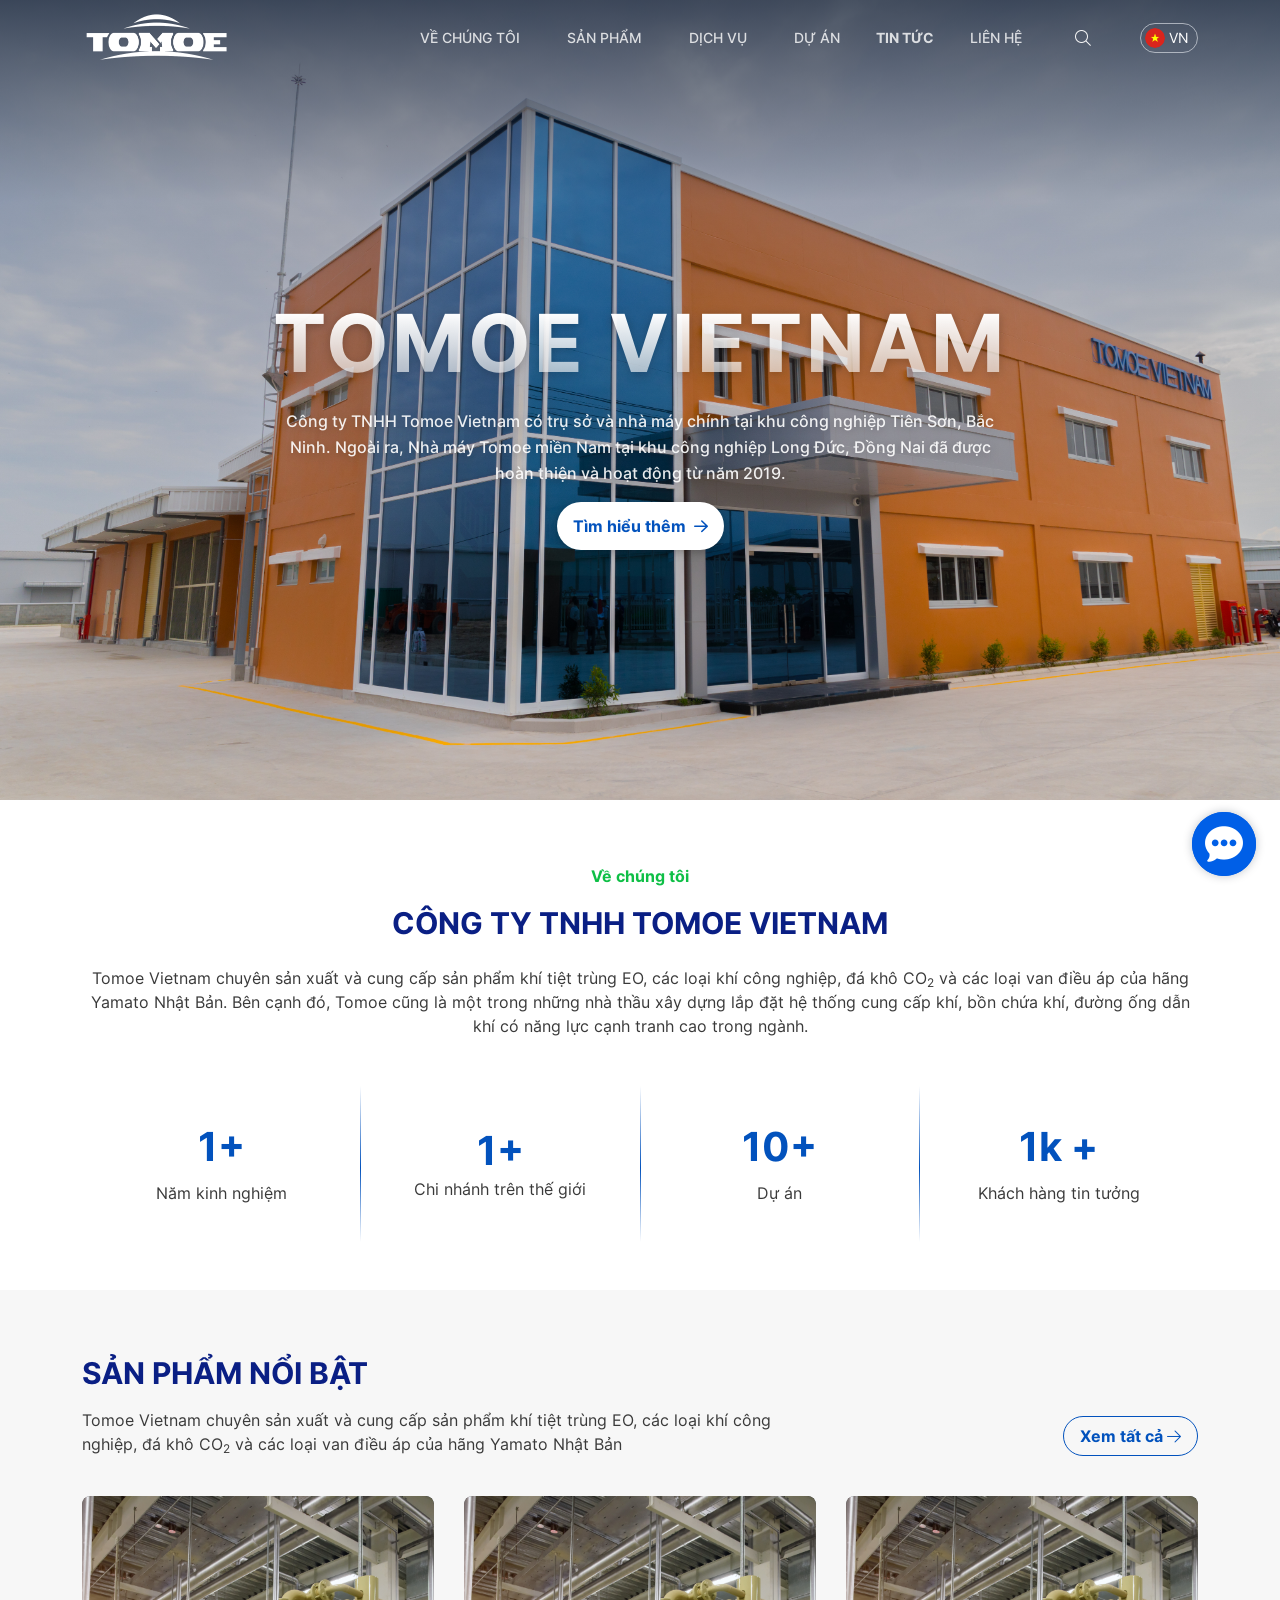
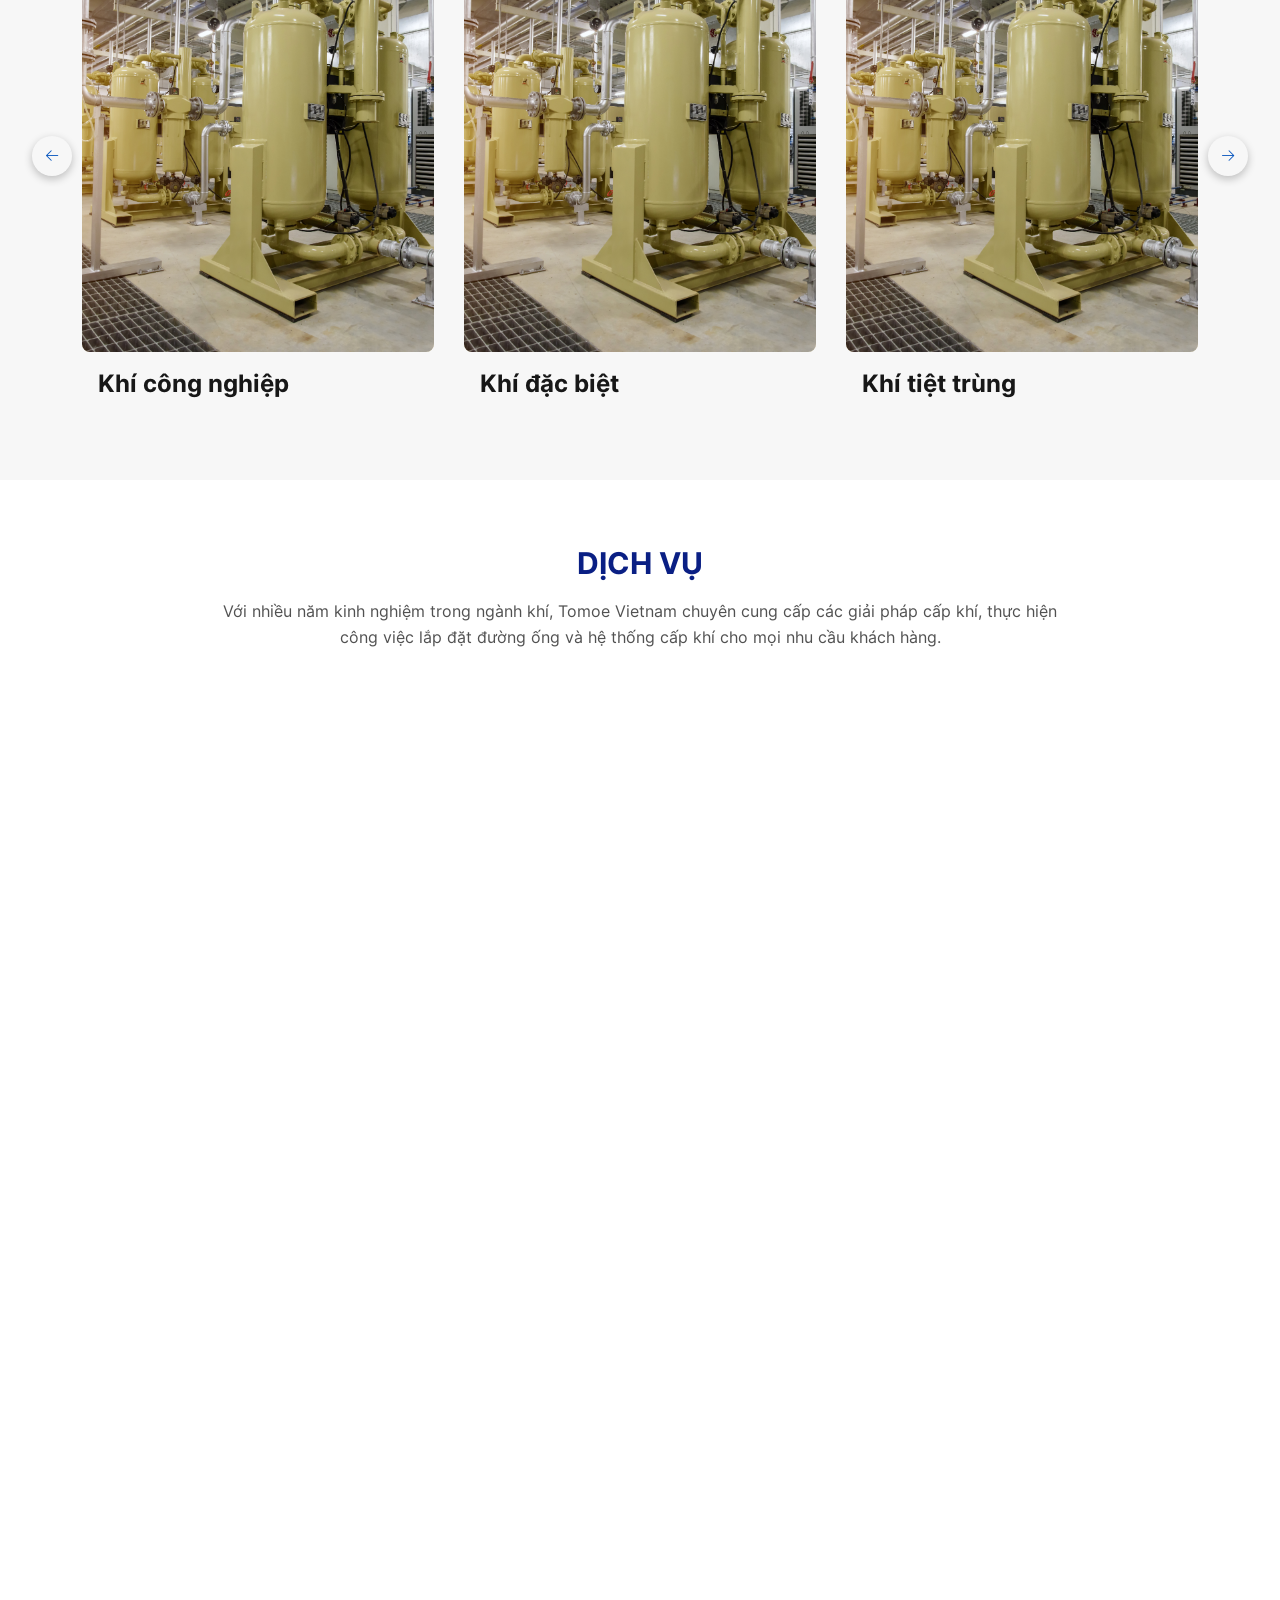
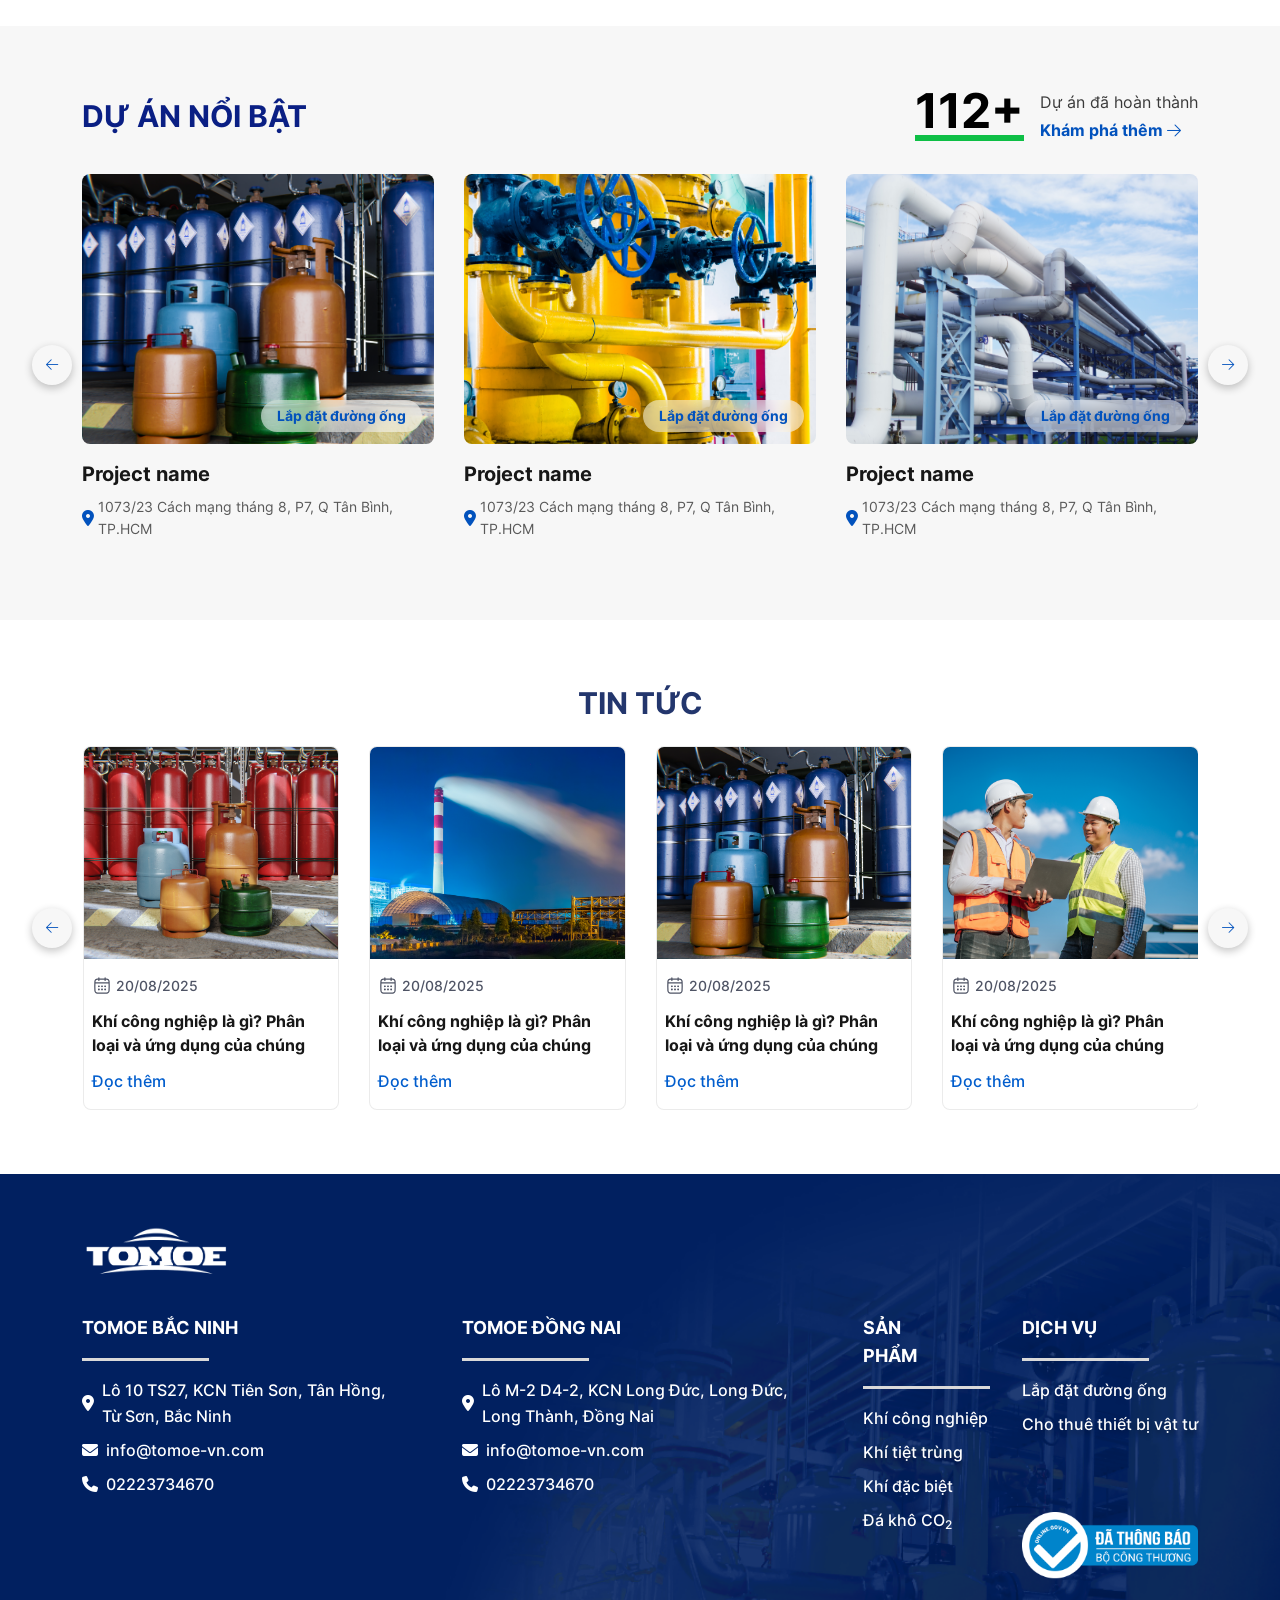
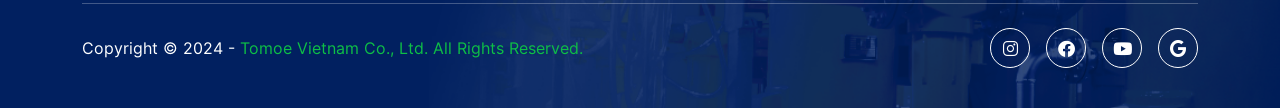
==== commit b93a1f77: "update style" ====
--- a/index.html
+++ b/index.html
@@ -23,10 +23,10 @@
         alt="Nhà máy và văn phòng Tomoe Vietnam">
       <div class="hero__gradient" aria-hidden="true"></div>
 
-      <header class="site-header navbar navbar-expand-xl navbar-dark p-0 w-100">
+      <header class="site-header site-header--scrollable navbar navbar-expand-xl navbar-dark p-0 w-100">
         <div class="container">
           <div class="site-header__bar">
-            <a class="navbar-brand py-0" href="#">
+            <a class="navbar-brand py-0" href="index.html">
               <img class="site-header__logo" src="assets/logo.png" width="153" height="76" alt="Tomoe Vietnam">
             </a>
             <button class="navbar-toggler shadow-none border-0" type="button" data-bs-toggle="collapse"
@@ -35,10 +35,12 @@
             </button>
             <nav class="collapse navbar-collapse justify-content-end" id="mainNav" aria-label="Chính">
               <ul class="navbar-nav site-header__nav align-items-xl-center mt-3 mt-xl-0">
-                <li class="nav-item d-flex align-items-center gap-1"><a class="nav-link" href="ve-chung-toi.html">Về chúng
+                <li class="nav-item d-flex align-items-center gap-1"><a class="nav-link" href="ve-chung-toi.html">Về
+                    chúng
                     tôi</a><img class="site-header__chevron d-none d-xl-inline"
                     src="images/ef9cd179-3f30-4a53-98cf-22b5c286647d.png" width="7" height="4" alt=""></li>
-                <li class="nav-item d-flex align-items-center gap-1"><a class="nav-link" href="#san-pham">Sản
+                <li class="nav-item d-flex align-items-center gap-1"><a class="nav-link"
+                    href="san-pham-khi-cong-nghiep.html">Sản
                     phẩm</a><img class="site-header__chevron d-none d-xl-inline"
                     src="images/ef9cd179-3f30-4a53-98cf-22b5c286647d.png" width="7" height="4" alt=""></li>
                 <li class="nav-item d-flex align-items-center gap-1"><a class="nav-link" href="#dich-vu">Dịch vụ</a><img
@@ -49,9 +51,9 @@
                 <li class="nav-item"><a class="nav-link" href="lien-he.html">Liên hệ</a></li>
                 <li class="nav-item ms-xl-3">
                   <div class="site-header__tools">
-                    <button type="button" class="btn btn-link p-0" aria-label="Tìm kiếm"><img
-                        class="site-header__search" src="images/c0fecf38-0c7c-4d7a-afda-b432ae763163.png"
-                        alt=""></button>
+                    <button type="button" class="btn btn-link p-0" aria-label="Tìm kiếm">
+                      <i class="fa-sharp fa-thin fa-magnifying-glass"></i>
+                    </button>
                     <div class="site-header__vsep" aria-hidden="true"><img
                         src="images/2bcc7972-1cbd-412e-aefd-817072a48f2d.png" alt=""></div>
                     <button type="button" class="site-header__lang site-header__locale"
@@ -73,8 +75,7 @@
         <p class="hero__lead">Công ty TNHH Tomoe Vietnam có trụ sở và nhà máy chính tại khu công nghiệp Tiên Sơn, Bắc
           Ninh. Ngoài ra, Nhà máy Tomoe miền Nam tại khu công nghiệp Long Đức, Đồng Nai đã được hoàn thiện và hoạt động
           từ năm 2019.</p>
-        <a class="hero__cta" href="ve-chung-toi.html">Tìm hiểu thêm<img
-            src="images/53160e6c-74c6-4b95-b471-832168402c59.png" width="16" height="13" alt=""></a>
+        <a class="hero__cta" href="ve-chung-toi.html">Tìm hiểu thêm <i class="fa-regular fa-arrow-right"></i></a>
       </div>
     </section>
 
@@ -82,7 +83,8 @@
       <div class="container">
         <div class="section-about__intro">
           <p class="section-about__kicker">Về chúng tôi</p>
-          <h2 class="section-about__title">Công ty TNHH Tomoe Vietnam</h2>
+          <h2 class="section-about__title"><a href="ve-chung-toi.html" class="text-reset text-decoration-none">Công ty
+              TNHH Tomoe Vietnam</a></h2>
           <p class="section-about__text">Tomoe Vietnam chuyên sản xuất và cung cấp sản phẩm khí tiệt trùng EO, các loại
             khí công nghiệp, đá khô CO<sub>2</sub> và các loại van điều áp của hãng Yamato Nhật Bản. Bên cạnh đó, Tomoe
             cũng là một trong những nhà thầu xây dựng lắp đặt hệ thống cung cấp khí, bồn chứa khí, đường ống dẫn khí có
@@ -94,22 +96,24 @@
             <p class="stat-cell__value"><span class="odometer" data-count="1">0</span>+</p>
             <p class="stat-cell__label">Năm kinh nghiệm</p>
           </li>
-          <li class="stat-divider d-none d-lg-block" aria-hidden="true"><img src="/assets/driver.svg" width="156"
-              height="1" alt=""></li>
+          <li class="stat-divider d-none d-lg-block" aria-hidden="true"><img src="assets/driver.svg" width="1"
+              height="156" alt=""></li>
           <li class="stat-cell">
-            <p class="stat-cell__value"><span class="odometer" data-count="1">0</span>+</p>
-            <p class="stat-cell__label">Chi nhánh trên thế giới</p>
+            <a href="tomoe-group.html" class="stat-cell__link text-reset text-decoration-none">
+              <p class="stat-cell__value"><span class="odometer" data-count="1">0</span>+</p>
+              <p class="stat-cell__label">Chi nhánh trên thế giới</p>
+            </a>
           </li>
-          <li class="stat-divider d-none d-lg-block" aria-hidden="true"><img src="/assets/driver.svg" width="156"
-              height="1" alt=""></li>
+          <li class="stat-divider d-none d-lg-block" aria-hidden="true"><img src="assets/driver.svg" width="1"
+              height="156" alt=""></li>
           <li class="stat-cell">
             <p class="stat-cell__value"><span class="odometer" data-count="10">0</span>+</p>
             <p class="stat-cell__label">Dự án</p>
           </li>
-          <li class="stat-divider d-none d-lg-block" aria-hidden="true"><img src="/assets/driver.svg" width="156"
-              height="1" alt=""></li>
+          <li class="stat-divider d-none d-lg-block" aria-hidden="true"><img src="assets/driver.svg" width="1"
+              height="156" alt=""></li>
           <li class="stat-cell">
-            <p class="stat-cell__value"><span class="odometer" data-count="1000">0</span>+</p>
+            <p class="stat-cell__value"><span class="odometer" data-count="1">0</span>k +</p>
             <p class="stat-cell__label">Khách hàng tin tưởng</p>
           </li>
         </ul>
@@ -125,7 +129,8 @@
               loại khí công nghiệp, đá khô CO<sub>2</sub> và các loại van điều áp của hãng Yamato Nhật Bản</p>
           </div>
           <div class="col-auto">
-            <a class="btn-tomoe-outline" href="#">Xem tất cả<i class="fa-light fa-arrow-right"></i></a>
+            <a class="btn-tomoe-outline" href="san-pham-khi-cong-nghiep.html">Xem tất cả<i
+                class="fa-light fa-arrow-right"></i></a>
           </div>
         </header>
         <div class="products-carousel position-relative">
@@ -143,7 +148,7 @@
                       C<sub>2</sub>H<sub>4</sub>O. Hàm lượng CO<sub>2</sub> và C<sub>2</sub>H<sub>4</sub>O được tùy
                       chỉnh
                       theo yêu cầu của khách hàng, chủ yếu dựa trên yêu cầu của hệ thống tiệt trùng.</p>
-                    <a href="#">Xem chi tiết<i class="fa-light fa-arrow-right"></i></a>
+                    <a href="san-pham-khi-cong-nghiep.html">Xem chi tiết<i class="fa-light fa-arrow-right"></i></a>
                   </div>
                 </div>
                 <h3 class="product-card__title">Khí tiệt trùng</h3>
@@ -179,7 +184,7 @@
                       C<sub>2</sub>H<sub>4</sub>O. Hàm lượng CO<sub>2</sub> và C<sub>2</sub>H<sub>4</sub>O được tùy
                       chỉnh
                       theo yêu cầu của khách hàng, chủ yếu dựa trên yêu cầu của hệ thống tiệt trùng.</p>
-                    <a href="#">Xem chi tiết<i class="fa-light fa-arrow-right"></i></a>
+                    <a href="san-pham-khi-cong-nghiep.html">Xem chi tiết<i class="fa-light fa-arrow-right"></i></a>
                   </div>
                 </div>
                 <h3 class="product-card__title">Khí đặc biệt</h3>
@@ -213,7 +218,7 @@
                 <p>Faucibus fringilla risus amet ac elementum varius at pharetra risus. Suspendisse massa amet dolor
                   volutpat lorem malesuada aliquam mauris. Dolor magna imperdiet id vestibulum a malesuada aliquam amet
                   habitant.</p>
-                <a class="service-row__link" href="#">Xem chi tiết<i class="fa-light fa-arrow-right"></i></a>
+                <a class="service-row__link" href="lien-he.html">Xem chi tiết<i class="fa-light fa-arrow-right"></i></a>
               </div>
             </div>
           </div>
@@ -230,12 +235,12 @@
             </div>
             <div class="col-lg-6 order-lg-1">
               <div class="service-row__body">
-                <div class="service-row__icon"><img src="/assets/icon.png" width="64" height="64" alt=""></div>
+                <div class="service-row__icon"><img src="/images/icon-2.png" width="64" height="64" alt=""></div>
                 <h3>Lắp đặt đường ống</h3>
                 <p>Faucibus fringilla risus amet ac elementum varius at pharetra risus. Suspendisse massa amet dolor
                   volutpat lorem malesuada aliquam mauris. Dolor magna imperdiet id vestibulum a malesuada aliquam amet
                   habitant.</p>
-                <a class="service-row__link" href="#">Xem chi tiết<i class="fa-light fa-arrow-right"></i></a>
+                <a class="service-row__link" href="lien-he.html">Xem chi tiết<i class="fa-light fa-arrow-right"></i></a>
               </div>
             </div>
           </div>
@@ -254,7 +259,7 @@
               <div class="section-projects__stat-num"><span class="odometer" data-count="112">0</span>+</div>
               <div class="section-projects__stat-meta">
                 <p>Dự án đã hoàn thành</p>
-                <a class="section-projects__more" href="#">Khám phá thêm<i class="fa-light fa-arrow-right"></i></a>
+                <a class="section-projects__more" href="#du-an">Khám phá thêm<i class="fa-light fa-arrow-right"></i></a>
               </div>
             </div>
           </div>
@@ -271,7 +276,8 @@
                 </div>
                 <div class="project-card-des">
                   <h3>Project name</h3>
-                  <p class="project-card__loc"><i class="fa-solid fa-location-dot color-blue"></i>1073/23 Cách mạng tháng 8, P7, Q
+                  <p class="project-card__loc"><i class="fa-solid fa-location-dot color-blue"></i>1073/23 Cách mạng
+                    tháng 8, P7, Q
                     Tân Bình, TP.HCM</p>
                 </div>
               </article>
@@ -285,7 +291,8 @@
                 </div>
                 <div class="project-card-des">
                   <h3>Project name</h3>
-                  <p class="project-card__loc"><i class="fa-solid fa-location-dot color-blue"></i>1073/23 Cách mạng tháng 8, P7, Q
+                  <p class="project-card__loc"><i class="fa-solid fa-location-dot color-blue"></i>1073/23 Cách mạng
+                    tháng 8, P7, Q
                     Tân Bình, TP.HCM</p>
                 </div>
               </article>
@@ -299,12 +306,13 @@
                 </div>
                 <div class="project-card-des">
                   <h3>Project name</h3>
-                  <p class="project-card__loc"><i class="fa-solid fa-location-dot color-blue"></i>1073/23 Cách mạng tháng 8, P7, Q
+                  <p class="project-card__loc"><i class="fa-solid fa-location-dot color-blue"></i>1073/23 Cách mạng
+                    tháng 8, P7, Q
                     Tân Bình, TP.HCM</p>
                 </div>
               </article>
             </div>
-            
+
           </div>
         </div>
       </div>
@@ -312,11 +320,12 @@
 
     <section id="tin-tuc" class="section-news" aria-labelledby="news-heading">
       <div class="container">
-        <h2 id="news-heading" class="section-news__title text-center mb-4">Tin tức</h2>
+        <h2 id="news-heading" class="section-news__title text-center mb-4"><a href="tin-tuc.html"
+            class="text-reset text-decoration-none">Tin tức</a></h2>
         <div class="news-wrap position-relative">
           <div class="news-carousel position-relative">
-            <div id="newsCarousel" class="owl-carousel news-carousel__owl" role="region"
-              aria-roledescription="carousel" aria-labelledby="news-heading" data-news-owl>
+            <div id="newsCarousel" class="owl-carousel news-carousel__owl" role="region" aria-roledescription="carousel"
+              aria-labelledby="news-heading" data-news-owl>
               <div class="item">
                 <article class="news-card">
                   <div class="news-card__img">
@@ -324,10 +333,10 @@
                       alt="Minh họa bài viết về khí công nghiệp">
                   </div>
                   <div class="news-card__body">
-                    <div class="news-card__meta"><img src="/assets/caculate.svg" width="20"
-                        height="20" alt=""><time datetime="2025-08-20">20/08/2025</time></div>
+                    <div class="news-card__meta"><img src="/assets/caculate.svg" width="20" height="20" alt=""><time
+                        datetime="2025-08-20">20/08/2025</time></div>
                     <h3 class="news-card__title">Khí công nghiệp là gì? Phân loại và ứng dụng của chúng</h3>
-                    <a class="news-card__more" href="#">Đọc thêm</a>
+                    <a class="news-card__more" href="tin-tuc-chi-tiet.html">Đọc thêm</a>
                   </div>
                 </article>
               </div>
@@ -336,10 +345,10 @@
                   <div class="news-card__img"><img src="images/2d945aa2-ee66-4346-98c5-d820f57b3e96.png" width="280"
                       height="212" alt="Hình ảnh tin tức khí công nghiệp"></div>
                   <div class="news-card__body">
-                    <div class="news-card__meta"><img src="/assets/caculate.svg" width="20"
-                        height="20" alt=""><time datetime="2025-08-20">20/08/2025</time></div>
+                    <div class="news-card__meta"><img src="/assets/caculate.svg" width="20" height="20" alt=""><time
+                        datetime="2025-08-20">20/08/2025</time></div>
                     <h3 class="news-card__title">Khí công nghiệp là gì? Phân loại và ứng dụng của chúng</h3>
-                    <a class="news-card__more" href="#">Đọc thêm</a>
+                    <a class="news-card__more" href="tin-tuc-chi-tiet.html">Đọc thêm</a>
                   </div>
                 </article>
               </div>
@@ -348,10 +357,10 @@
                   <div class="news-card__img"><img src="images/deecb830-5816-44dd-a9fc-bbd19f56c35a.png" width="280"
                       height="212" alt="Ứng dụng khí trong công nghiệp"></div>
                   <div class="news-card__body">
-                    <div class="news-card__meta"><img src="/assets/caculate.svg" width="20"
-                        height="20" alt=""><time datetime="2025-08-20">20/08/2025</time></div>
+                    <div class="news-card__meta"><img src="/assets/caculate.svg" width="20" height="20" alt=""><time
+                        datetime="2025-08-20">20/08/2025</time></div>
                     <h3 class="news-card__title">Khí công nghiệp là gì? Phân loại và ứng dụng của chúng</h3>
-                    <a class="news-card__more" href="#">Đọc thêm</a>
+                    <a class="news-card__more" href="tin-tuc-chi-tiet.html">Đọc thêm</a>
                   </div>
                 </article>
               </div>
@@ -360,10 +369,10 @@
                   <div class="news-card__img"><img src="images/09d31083-a48b-4363-9147-c40a24a32d6d.png" width="280"
                       height="212" alt="Dự án và tin tức Tomoe"></div>
                   <div class="news-card__body">
-                    <div class="news-card__meta"><img src="/assets/caculate.svg" width="20"
-                        height="20" alt=""><time datetime="2025-08-20">20/08/2025</time></div>
+                    <div class="news-card__meta"><img src="/assets/caculate.svg" width="20" height="20" alt=""><time
+                        datetime="2025-08-20">20/08/2025</time></div>
                     <h3 class="news-card__title">Khí công nghiệp là gì? Phân loại và ứng dụng của chúng</h3>
-                    <a class="news-card__more" href="#">Đọc thêm</a>
+                    <a class="news-card__more" href="tin-tuc-chi-tiet.html">Đọc thêm</a>
                   </div>
                 </article>
               </div>
@@ -381,28 +390,42 @@
         <img class="site-footer__logo" src="images/97283b86-d141-48a7-bd26-efb7ad5d20e3.png" width="190" height="94"
           alt="Tomoe Vietnam">
 
-        <div class="row site-footer__grid gy-4 gx-xl-5 mb-4">
-          <address class="site-footer__col site-footer__col--office col-md-6 col-xl-3">
+        <div class="site-footer__grid">
+          <address class="site-footer__col site-footer__col--office site-footer__col--office-bn">
             <p class="site-footer__col-title">Tomoe Bắc Ninh</p>
             <hr class="site-footer__rule">
-            <p class="site-footer__line"><i class="fa-solid fa-location-dot"></i>Lô 10 TS27,
-              KCN Tiên Sơn, Tân Hồng, Từ Sơn, Bắc Ninh</p>
-            <p class="site-footer__line"><i class="fa-solid fa-envelope"></i><a
-                href="mailto:info@tomoe-vn.com">info@tomoe-vn.com</a></p>
-            <p class="site-footer__line site-footer__line--phone"><i class="fa-solid fa-phone"></i><a
-                href="tel:+842223734670">02223734670</a></p>
+            <p class="site-footer__line">
+              <i class="fa-solid fa-location-dot"></i>
+              Lô 10 TS27,
+              KCN Tiên Sơn, Tân Hồng, Từ Sơn, Bắc Ninh
+            </p>
+            <p class="site-footer__line">
+              <i class="fa-solid fa-envelope"></i>
+              <a href="mailto:info@tomoe-vn.com">info@tomoe-vn.com</a>
+            </p>
+            <p class="site-footer__line site-footer__line--phone">
+              <i class="fa-solid fa-phone"></i>
+              <a href="tel:+842223734670">02223734670</a>
+            </p>
           </address>
-          <address class="site-footer__col site-footer__col--office col-md-6 col-xl-3">
+          <address class="site-footer__col site-footer__col--office site-footer__col--office-dn">
             <p class="site-footer__col-title">Tomoe Đồng Nai</p>
             <hr class="site-footer__rule">
-            <p class="site-footer__line"><i class="fa-solid fa-location-dot"></i>Lô M-2
-              D4-2, KCN Long Đức, Long Đức, Long Thành, Đồng Nai</p>
-            <p class="site-footer__line"><i class="fa-solid fa-envelope"></i><a
-                href="mailto:info@tomoe-vn.com">info@tomoe-vn.com</a></p>
-            <p class="site-footer__line site-footer__line--phone"><i class="fa-solid fa-phone"></i><a
-                href="tel:+842223734670">02223734670</a></p>
+            <p class="site-footer__line">
+              <i class="fa-solid fa-location-dot"></i>
+              Lô M-2
+              D4-2, KCN Long Đức, Long Đức, Long Thành, Đồng Nai
+            </p>
+            <p class="site-footer__line">
+              <i class="fa-solid fa-envelope"></i>
+              <a href="mailto:info@tomoe-vn.com">info@tomoe-vn.com</a>
+            </p>
+            <p class="site-footer__line site-footer__line--phone">
+              <i class="fa-solid fa-phone"></i>
+              <a href="tel:+842223734670">02223734670</a>
+            </p>
           </address>
-          <div class="site-footer__col col-md-6 col-xl-3">
+          <div class="site-footer__col site-footer__col--products">
             <p class="site-footer__col-title">Sản phẩm</p>
             <hr class="site-footer__rule">
             <ul class="site-footer__list">
@@ -412,47 +435,42 @@
               <li><a href="#san-pham">Đá khô CO<sub>2</sub></a></li>
             </ul>
           </div>
-          <div class="site-footer__col site-footer__col--links col-md-6 col-xl-3">
-            <p class="site-footer__col-title">Dịch vụ</p>
-            <hr class="site-footer__rule">
-            <ul class="site-footer__list">
-              <li><a href="#dich-vu">Lắp đặt đường ống</a></li>
-              <li><a href="#dich-vu">Cho thuê thiết bị vật tư</a></li>
-            </ul>
-            <div class="site-footer__badge mt-4">
-              <img src="images/732d64cd-8dff-46f0-8381-f8474f853b54.png" width="176" height="67"
-                alt="Đã thông báo Bộ Công Thương">
-            </div>
-          </div>
-        </div>
-
-        <div
-          class="site-footer__bottom row align-items-center justify-content-between gy-3 pt-4 border-top border-white border-opacity-25">
-          <p class="site-footer__copy col-12 col-md mb-0">Copyright © 2024 - <span>Tomoe Vietnam Co., Ltd. All Rights
-              Reserved.</span></p>
-          <div class="site-footer__social col-12 col-md-auto d-flex flex-wrap gap-3 justify-content-md-end">
-            <a href="#" aria-label="Instagram">
-             <i class="fa-brands fa-instagram"></i>
-              </a>
-            <a href="#" aria-label="Facebook">
-              <i class="fa-brands fa-facebook"></i>
-              </a>
-            <a href="#" aria-label="YouTube">
-              <i class="fa-brands fa-youtube"></i>
-            </a>
-            <a href="#" aria-label="Google">
-              <i class="fa-brands fa-google"></i>
-            </a>
+          <div class="site-footer__col site-footer__col--links site-footer__col--services">
+            <div class="site-footer__services-body">
+              <p class="site-footer__col-title">Dịch vụ</p>
+              <hr class="site-footer__rule">
+              <ul class="site-footer__list">
+                <li><a href="#dich-vu">Lắp đặt đường ống</a></li>
+                <li><a href="#dich-vu">Cho thuê thiết bị vật tư</a></li>
+              </ul>
+            </div>
+            <div class="site-footer__badge">
+              <img src="images/footer-badge-bct.png" width="176" height="67" alt="Đã thông báo Bộ Công Thương">
+            </div>
+          </div>
+        </div>
+
+        <div class="site-footer__bottom">
+          <p class="site-footer__copy">Copyright © 2024 - <span>Tomoe Vietnam Co., Ltd. All Rights Reserved.</span></p>
+          <div class="site-footer__social">
+            <a class="site-footer__social-btn" href="#" aria-label="Instagram"><i
+                class="fa-brands fa-instagram" aria-hidden="true"></i></a>
+            <a class="site-footer__social-btn" href="#" aria-label="Facebook"><i
+                class="fa-brands fa-facebook" aria-hidden="true"></i></a>
+            <a class="site-footer__social-btn" href="#" aria-label="YouTube"><i
+                class="fa-brands fa-youtube" aria-hidden="true"></i></a>
+            <a class="site-footer__social-btn" href="#" aria-label="Google"><i
+                class="fa-brands fa-google" aria-hidden="true"></i></a>
           </div>
         </div>
       </div>
     </div>
   </footer>
 
-  <a class="chat-fab" href="lien-he.html" aria-label="Liên hệ nhanh"><img
-      src="/assets/chat.png"  alt=""></a>
+  <a class="chat-fab" href="lien-he.html" aria-label="Liên hệ nhanh"><img src="/assets/chat.png" alt=""></a>
 
   <script src="https://cdn.jsdelivr.net/npm/bootstrap@5/dist/js/bootstrap.bundle.min.js"></script>
+  <script src="js/header-scroll-surface.js"></script>
   <script src="js/header-locale-toggle.js"></script>
   <script src="https://cdn.jsdelivr.net/npm/jquery@3.7.1/dist/jquery.min.js"></script>
   <script src="https://cdn.jsdelivr.net/npm/owl.carousel@2.3.4/dist/owl.carousel.min.js"></script>
--- a/style/style.css
+++ b/style/style.css
@@ -75,27 +75,6 @@
   top: 0 !important;
 }
 
-.page-home .container {
-  max-width: 1440px;
-  margin-left: auto;
-  margin-right: auto;
-  padding-left: 135px;
-  padding-right: 135px;
-  width: 100%;
-}
-@media (max-width: 1199.98px) {
-  .page-home .container {
-    padding-left: 48px;
-    padding-right: 48px;
-  }
-}
-@media (max-width: 767.98px) {
-  .page-home .container {
-    padding-left: 16px;
-    padding-right: 16px;
-  }
-}
-
 .ul-reset {
   padding: 0;
   margin: 0;
@@ -187,6 +166,18 @@
   display: flex;
   align-items: center;
   gap: 16px;
+}
+.site-header__tools i {
+  color: var(--tomoe-bg-muted);
+}
+
+.site-header.site-header--surface.navbar .site-header__tools {
+  display: flex;
+  align-items: center;
+  gap: 16px;
+}
+.site-header.site-header--surface.navbar .site-header__tools i {
+  color: var(--tomoe-gray-9);
 }
 
 .site-header__search {
@@ -395,6 +386,7 @@
   flex-direction: column;
   align-items: center;
   gap: 8px;
+  justify-content: center;
   min-width: 0;
 }
 
@@ -414,17 +406,15 @@
 }
 
 .stat-divider {
-  width: 156px;
-  height: 0;
+  width: 1px;
   flex-shrink: 0;
   align-self: center;
-  transform: rotate(90deg);
 }
 
 .stat-divider img {
   display: block;
-  width: 156px;
-  height: 1px;
+  width: 1px;
+  height: 156px;
 }
 
 @media (max-width: 991.98px) {
@@ -998,6 +988,9 @@
   margin-right: auto;
   width: 100%;
 }
+.project-card:hover img {
+  transform: scale(1.2);
+}
 
 .project-card__media {
   position: relative;
@@ -1011,6 +1004,7 @@
   height: 100%;
   -o-object-fit: cover;
      object-fit: cover;
+  transition: all 0.7s;
 }
 
 .project-card__badge {
@@ -1151,67 +1145,181 @@
     padding-right: 0;
   }
 }
+/* Footer — Figma Tomoe-VietNam node 186:1267 */
 .site-footer {
   position: relative;
   min-height: 520px;
   overflow: hidden;
+  background: var(--tomoe-footer-top);
+  color: #fff;
+  font-family: var(--tomoe-font-sans);
+}
+
+/* Lớp nền #012060 (Figma I186:1267;177:985) */
+.site-footer::before {
+  content: "";
+  position: absolute;
+  inset: 0;
   background: var(--tomoe-footer-deep);
-  color: #fff;
-}
-
-.site-footer__deco-ellipse {
+  z-index: 0;
+}
+
+/* Ellipse mờ phía phải (Figma 177:987) */
+.site-footer::after {
+  content: "";
   position: absolute;
   right: -200px;
   top: 143px;
   width: 1365px;
   height: 1365px;
+  max-width: 95vw;
+  background: url("../images/footer-deco-ellipse.png") center/contain no-repeat;
+  opacity: 0.35;
   pointer-events: none;
-  opacity: 0.35;
-}
-
-.site-footer__deco-br {
+  z-index: 1;
+}
+
+/* Ảnh pipe góc phải + góc nhỏ — dùng pseudo của inner để khớp z-index nội dung */
+.site-footer__inner {
+  position: relative;
+  z-index: 2;
+  padding: 40px 0 40px;
+  background: transparent;
+}
+
+.site-footer__inner::before {
+  content: "";
   position: absolute;
   right: -365px;
   bottom: -123px;
   width: 1366px;
   height: 774px;
+  max-width: 95vw;
+  background: url("../images/footer-bg-pipes.png") center/cover no-repeat;
   pointer-events: none;
-  -o-object-fit: cover;
-     object-fit: cover;
-}
-
-.site-footer__corner {
+  z-index: 0;
+}
+
+.site-footer__inner::after {
+  content: "";
   position: absolute;
   right: 24px;
   bottom: 120px;
   width: 38px;
   height: 40px;
-}
-
-.site-footer__inner {
-  position: relative;
-  z-index: 2;
-  padding: 40px 0 32px;
-}
-
-@media (max-width: 1199.98px) {
-  .site-footer__inner {
-    padding: 40px 0 32px;
-  }
-}
+  background: url("../images/footer-deco-corner.png") center/contain no-repeat;
+  pointer-events: none;
+  z-index: 0;
+}
+
 @media (max-width: 767.98px) {
   .site-footer__inner {
-    padding: 32px 0 24px;
-  }
-}
+    padding: 32px 0 28px;
+  }
+  .site-footer__inner::after {
+    display: none;
+  }
+}
+.site-footer .container {
+  position: relative;
+  z-index: 1;
+}
+
 .site-footer__logo {
+  display: block;
   height: 76px;
-  width: auto;
-  margin-bottom: 24px;
-}
-
+  width: 153px;
+  max-width: 100%;
+  -o-object-fit: contain;
+     object-fit: contain;
+  margin: 0 0 24px;
+  filter: brightness(0) invert(1);
+}
+
+/* Hàng 4 cột: gap 64px, cao tối thiểu 265px (Figma 177:997) */
 .site-footer__grid {
-  margin-bottom: 24px;
+  display: flex;
+  flex-wrap: wrap;
+  align-items: flex-start;
+  gap: 32px 40px;
+  margin: 0 0 24px;
+}
+@media (min-width: 992px) {
+  .site-footer__grid {
+    flex-wrap: nowrap;
+    align-items: stretch;
+    gap: 64px;
+    min-height: 265px;
+  }
+}
+
+.site-footer__col--office-bn {
+  flex: 1 1 280px;
+  max-width: 100%;
+}
+@media (min-width: 992px) {
+  .site-footer__col--office-bn {
+    flex: 0 0 auto;
+    width: auto;
+    max-width: 316px;
+  }
+}
+
+.site-footer__col--office-dn {
+  flex: 1 1 280px;
+  max-width: 100%;
+}
+@media (min-width: 992px) {
+  .site-footer__col--office-dn {
+    flex: 0 0 337px;
+    width: 337px;
+    max-width: 337px;
+  }
+}
+
+.site-footer__col--products {
+  flex: 1 1 200px;
+  min-width: 0;
+}
+@media (min-width: 992px) {
+  .site-footer__col--products {
+    flex: 1 1 0;
+    min-height: 193px;
+  }
+}
+.site-footer__col--products .site-footer__list {
+  max-width: 151px;
+}
+.site-footer__col--products .site-footer__list a {
+  white-space: nowrap;
+}
+.site-footer__col--products .site-footer__list li:nth-child(2) a {
+  text-shadow: 0 4px 4px rgba(0, 0, 0, 0.25);
+}
+
+.site-footer__col--services {
+  display: flex;
+  flex-direction: column;
+  justify-content: space-between;
+  align-self: stretch;
+  width: 100%;
+  min-height: 0;
+}
+@media (min-width: 992px) {
+  .site-footer__col--services {
+    flex: 0 0 176px;
+    width: 176px;
+    max-width: 176px;
+    min-height: 265px;
+  }
+}
+.site-footer__col--services .site-footer__list li:nth-child(2) a {
+  text-shadow: 0 4px 4px rgba(0, 0, 0, 0.25);
+}
+
+.site-footer__services-body {
+  flex-shrink: 0;
+  max-width: 196px;
 }
 
 .site-footer__col-title {
@@ -1255,19 +1363,20 @@
 address.site-footer__col--office {
   display: flex;
   flex-direction: column;
+  gap: 0;
+  font-style: normal;
+}
+
+.site-footer__col--links:not(.site-footer__col--services) {
+  display: flex;
+  flex-direction: column;
+}
+
+.site-footer__line {
+  display: flex;
   gap: 8px;
-  font-style: normal;
-}
-
-.site-footer__col--links {
-  display: flex;
-  flex-direction: column;
-}
-
-.site-footer__line {
-  display: flex;
-  gap: 8px;
-  align-items: center;
+  align-items: center;
+  margin: 0;
   font-size: 16px;
   font-weight: 500;
   line-height: 26px;
@@ -1276,26 +1385,56 @@
   color: #fff;
   text-decoration: none;
 }
-
-.site-footer__line img {
+.site-footer__line + .site-footer__line {
+  margin-top: 8px;
+}
+
+.site-footer__line--phone {
+  align-items: center;
+}
+
+.site-footer__line-icon {
+  flex-shrink: 0;
   width: 24px;
   height: 24px;
-  flex-shrink: 0;
+  -o-object-fit: contain;
+     object-fit: contain;
   margin-top: 2px;
-}
-
-.site-footer__line--phone img {
+  display: block;
+}
+
+.site-footer__line-icon--phone {
   width: 20px;
   height: 20px;
+  margin-top: 0;
 }
 
 .site-footer__badge {
-  margin-top: auto;
+  margin-top: 24px;
+  flex-shrink: 0;
+}
+@media (min-width: 992px) {
+  .site-footer__badge {
+    margin-top: 0;
+  }
 }
 
 .site-footer__badge img {
+  display: block;
   width: 176px;
-  height: auto;
+  height: 67px;
+  -o-object-fit: contain;
+     object-fit: contain;
+}
+
+.site-footer__bottom {
+  display: flex;
+  flex-wrap: wrap;
+  align-items: center;
+  justify-content: space-between;
+  gap: 16px 24px;
+  padding-top: 24px;
+  border-top: 1px solid rgba(255, 255, 255, 0.25);
 }
 
 .site-footer__copy {
@@ -1310,33 +1449,42 @@
 }
 
 .site-footer__social {
-  align-items: center;
-}
-
-.site-footer__social a {
+  display: flex;
+  flex-wrap: wrap;
+  align-items: center;
+  gap: 16px;
+}
+
+.site-footer__social-btn {
+  position: relative;
   width: 40px;
   height: 40px;
+  border-radius: 100%;
+  border: 1px solid #fff;
   display: grid;
   place-items: center;
-  position: relative;
+  flex-shrink: 0;
   color: #fff;
   text-decoration: none;
-  border-radius: 100%;
-  border: 1px solid var(--tomoe-bg-muted);
-}
-
-.site-footer__social a img.ring {
+  transition: opacity 0.2s ease;
+}
+.site-footer__social-btn:hover {
+  opacity: 0.88;
+}
+
+.site-footer__social-ring {
   position: absolute;
   inset: 0;
   width: 40px;
   height: 40px;
-}
-
-.site-footer__social a img.icon {
+  pointer-events: none;
+}
+
+.site-footer__social-btn i {
   position: relative;
-  width: 20px;
-  height: 20px;
   z-index: 1;
+  font-size: 17px;
+  line-height: 1;
 }
 
 /* Chat FAB */
@@ -1347,16 +1495,136 @@
   z-index: 1050;
   width: 64px;
   height: 64px;
+  padding: 0;
+  border: 0;
   border-radius: 70px;
   background: #005fe7;
   display: grid;
   place-items: center;
   box-shadow: 0 0 10px rgba(12, 23, 39, 0.25);
+  cursor: pointer;
 }
 
 .chat-fab img {
   width: 64px;
   height: 64px;
+}
+
+/* Chat widget panel (Figma 2858:6046) */
+.chat-widget {
+  position: fixed;
+  right: 24px;
+  bottom: 24px;
+  z-index: 1050;
+}
+
+.chat-widget__panel {
+  position: absolute;
+  right: 0;
+  bottom: 80px;
+  width: 364px;
+  max-width: calc(100vw - 48px);
+  border-radius: 16px;
+  overflow: hidden;
+  background: #fff;
+  box-shadow: 0 0 10px rgba(12, 23, 39, 0.25);
+}
+
+.chat-widget__header {
+  display: flex;
+  align-items: center;
+  justify-content: space-between;
+  gap: 16px;
+  height: 64px;
+  padding: 0 24px;
+  background: #0d70ff;
+}
+
+.chat-widget__title {
+  margin: 0;
+  font-size: 16px;
+  font-weight: 600;
+  line-height: 24px;
+  color: #fff;
+  white-space: nowrap;
+}
+
+.chat-widget__close {
+  flex-shrink: 0;
+  display: grid;
+  place-items: center;
+  width: 24px;
+  height: 24px;
+  padding: 0;
+  border: 0;
+  background: transparent;
+  cursor: pointer;
+}
+
+.chat-widget__close img {
+  display: block;
+  width: 24px;
+  height: 24px;
+}
+
+.chat-widget__body {
+  display: flex;
+  flex-direction: column;
+  gap: 24px;
+  padding: 20px 16px;
+  background: #fff;
+}
+
+.chat-widget__item {
+  display: flex;
+  align-items: center;
+  gap: 16px;
+  text-decoration: none;
+  color: inherit;
+}
+
+.chat-widget__item:hover .chat-widget__item-link {
+  text-decoration: underline;
+}
+
+.chat-widget__item-icon {
+  flex-shrink: 0;
+  width: 38px;
+  height: 38px;
+  -o-object-fit: cover;
+     object-fit: cover;
+}
+
+.chat-widget__item:first-child .chat-widget__item-icon {
+  box-shadow: 0 2px 10px rgba(0, 0, 0, 0.15);
+}
+
+.chat-widget__item-text {
+  display: flex;
+  flex-direction: column;
+  gap: 2px;
+  min-width: 0;
+}
+
+.chat-widget__item-label {
+  font-size: 14px;
+  font-weight: 500;
+  line-height: 14px;
+  color: #8c8c8c;
+}
+
+.chat-widget__item-link {
+  font-size: 14px;
+  font-weight: 500;
+  line-height: 24px;
+  color: #0a1f84;
+  word-break: break-all;
+}
+
+.chat-widget .chat-fab {
+  position: relative;
+  right: auto;
+  bottom: auto;
 }
 
 /* —— Trang Giới thiệu (Figma 187:1718) —— */
@@ -2141,31 +2409,43 @@
     letter-spacing: 1.5px;
   }
 }
+/* Header nền sáng (Figma 183:1681 — Variant2) */
+.site-header.site-header--surface.navbar {
+  background: #fff !important;
+  box-shadow: rgba(0, 0, 0, 0.24) 0px 3px 8px;
+  border-bottom: 3px solid #10a6ff;
+}
+
+.site-header.site-header--scrollable.site-header--surface {
+  position: fixed;
+  top: 0;
+  left: 0;
+  right: 0;
+  z-index: 1030;
+}
+
+.site-header.site-header--surface .site-header__nav .nav-link {
+  color: #01224f !important;
+  font-weight: 600;
+}
+
+.site-header.site-header--surface .site-header__nav .nav-link:hover,
+.site-header.site-header--surface .site-header__nav .nav-link:focus {
+  color: #0252bd !important;
+}
+
+.site-header.site-header--surface .site-header__lang {
+  border-color: #d8d8d8;
+}
+
+.site-header.site-header--surface .site-header__lang span,
+.site-header.site-header--surface .site-header__lang-label {
+  color: #262626;
+}
+
 /* —— Trang danh sách Khí công nghiệp (Figma 183:1182) —— */
 .page-products {
   background: #fff;
-}
-
-.page-products .site-header.site-header--surface.navbar {
-  background: #fff !important;
-  border-bottom: 3px solid #10a6ff;
-}
-
-.page-products .site-header--surface .site-header__nav .nav-link {
-  color: #01224f !important;
-}
-
-.page-products .site-header--surface .site-header__nav .nav-link:hover,
-.page-products .site-header--surface .site-header__nav .nav-link:focus {
-  color: #0252bd !important;
-}
-
-.page-products .site-header--surface .site-header__lang {
-  border-color: #d8d8d8;
-}
-
-.page-products .site-header--surface .site-header__lang span {
-  color: #262626;
 }
 
 .products-list-hero {
@@ -2418,6 +2698,11 @@
   z-index: 1;
   pointer-events: none;
 }
+.products-list-card__badge img {
+  width: 100%;
+  -o-object-fit: contain;
+     object-fit: contain;
+}
 
 .products-list-card__title {
   margin: 0;
@@ -2544,6 +2829,14 @@
   background: transparent;
   cursor: pointer;
   line-height: 0;
+  width: 40px;
+  height: 40px;
+  border-radius: 50%;
+  opacity: 0.8;
+  background: #FFF;
+}
+.product-detail-gallery__nav i {
+  color: #0252BD;
 }
 
 .product-detail-gallery__nav--prev {
@@ -2803,6 +3096,9 @@
   position: relative;
   padding: 4px 0 12px;
 }
+.product-detail-related__owl .owl-stage-outer {
+  padding-bottom: 10px;
+}
 
 .product-detail-related__owl .item {
   height: 100%;
@@ -2971,7 +3267,7 @@
   line-height: 22px;
   color: #4f5465;
   writing-mode: vertical-rl;
-  transform: rotate(180deg);
+  transform: rotate(0);
   text-align: center;
 }
 
@@ -3493,7 +3789,6 @@
   display: flex;
   flex-direction: column;
   gap: 24px;
-  height: 100%;
   padding: 24px;
   background: #f8f8f8;
 }
